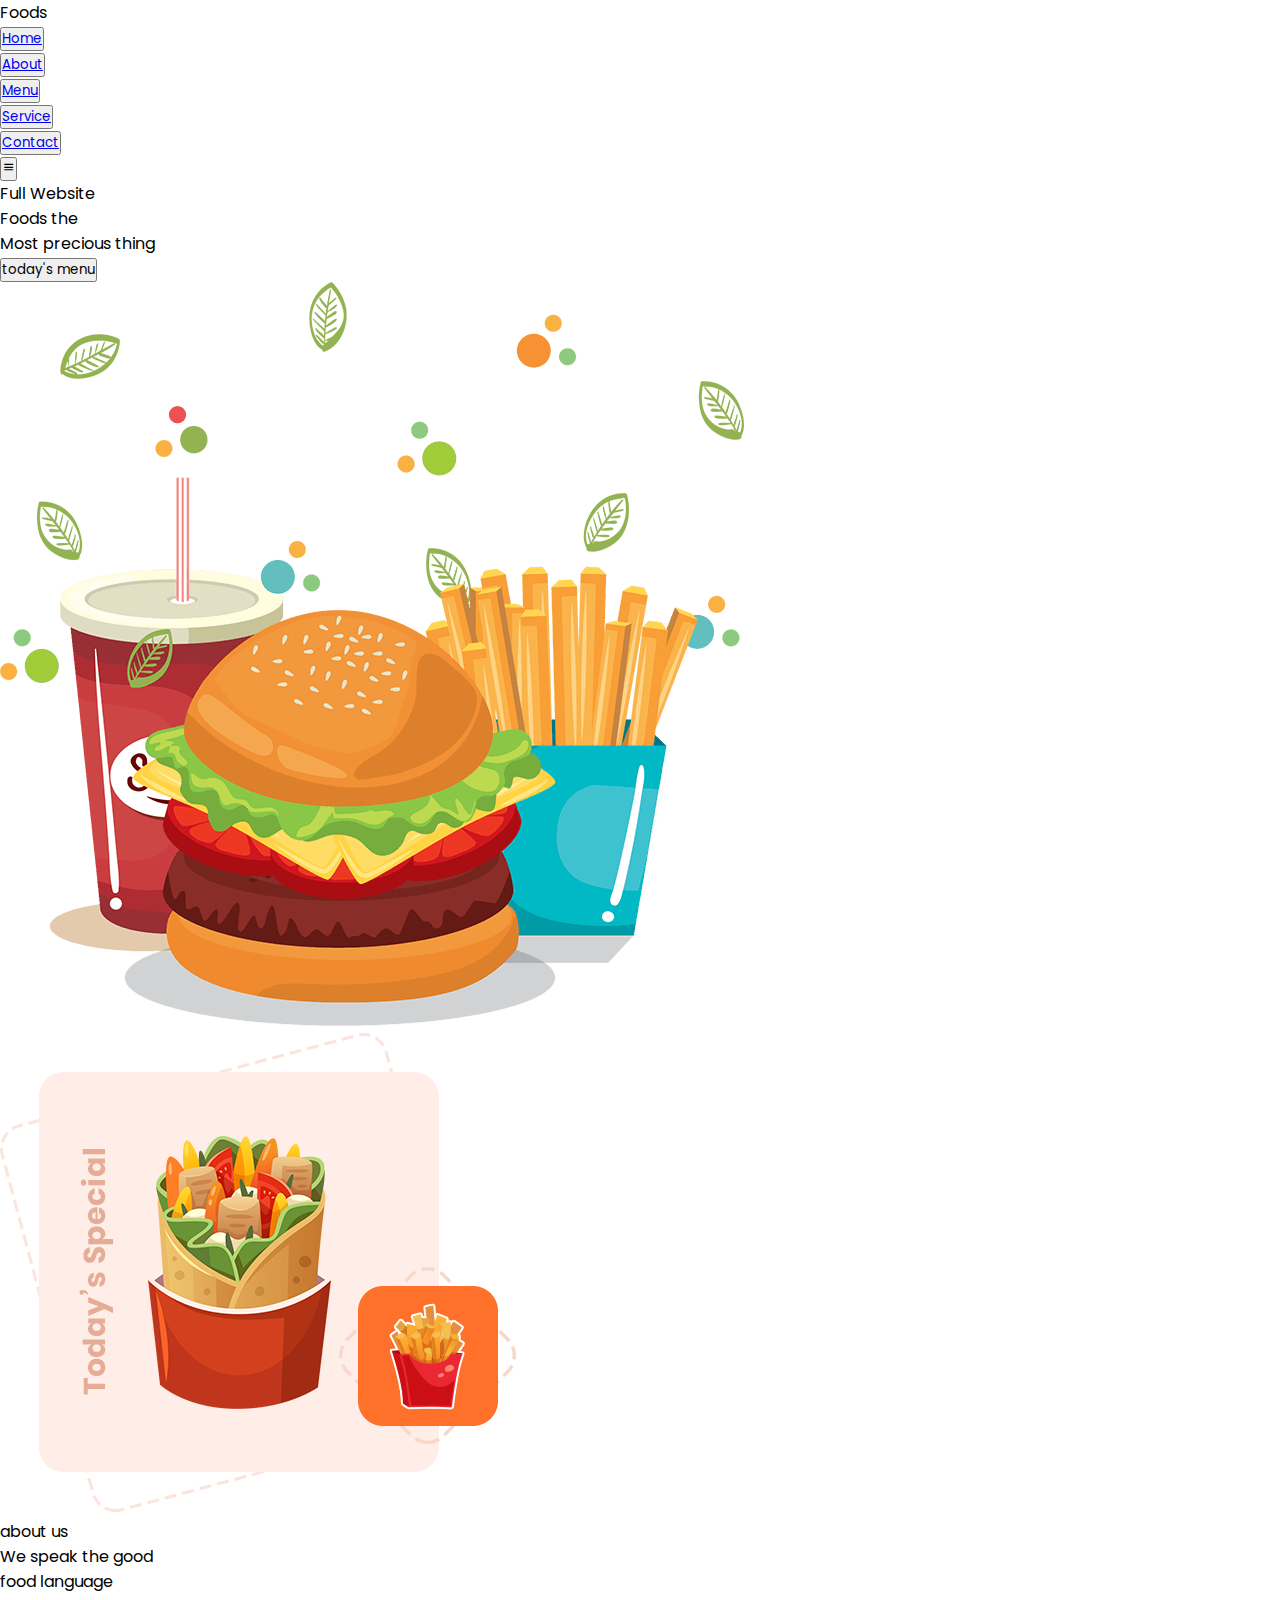
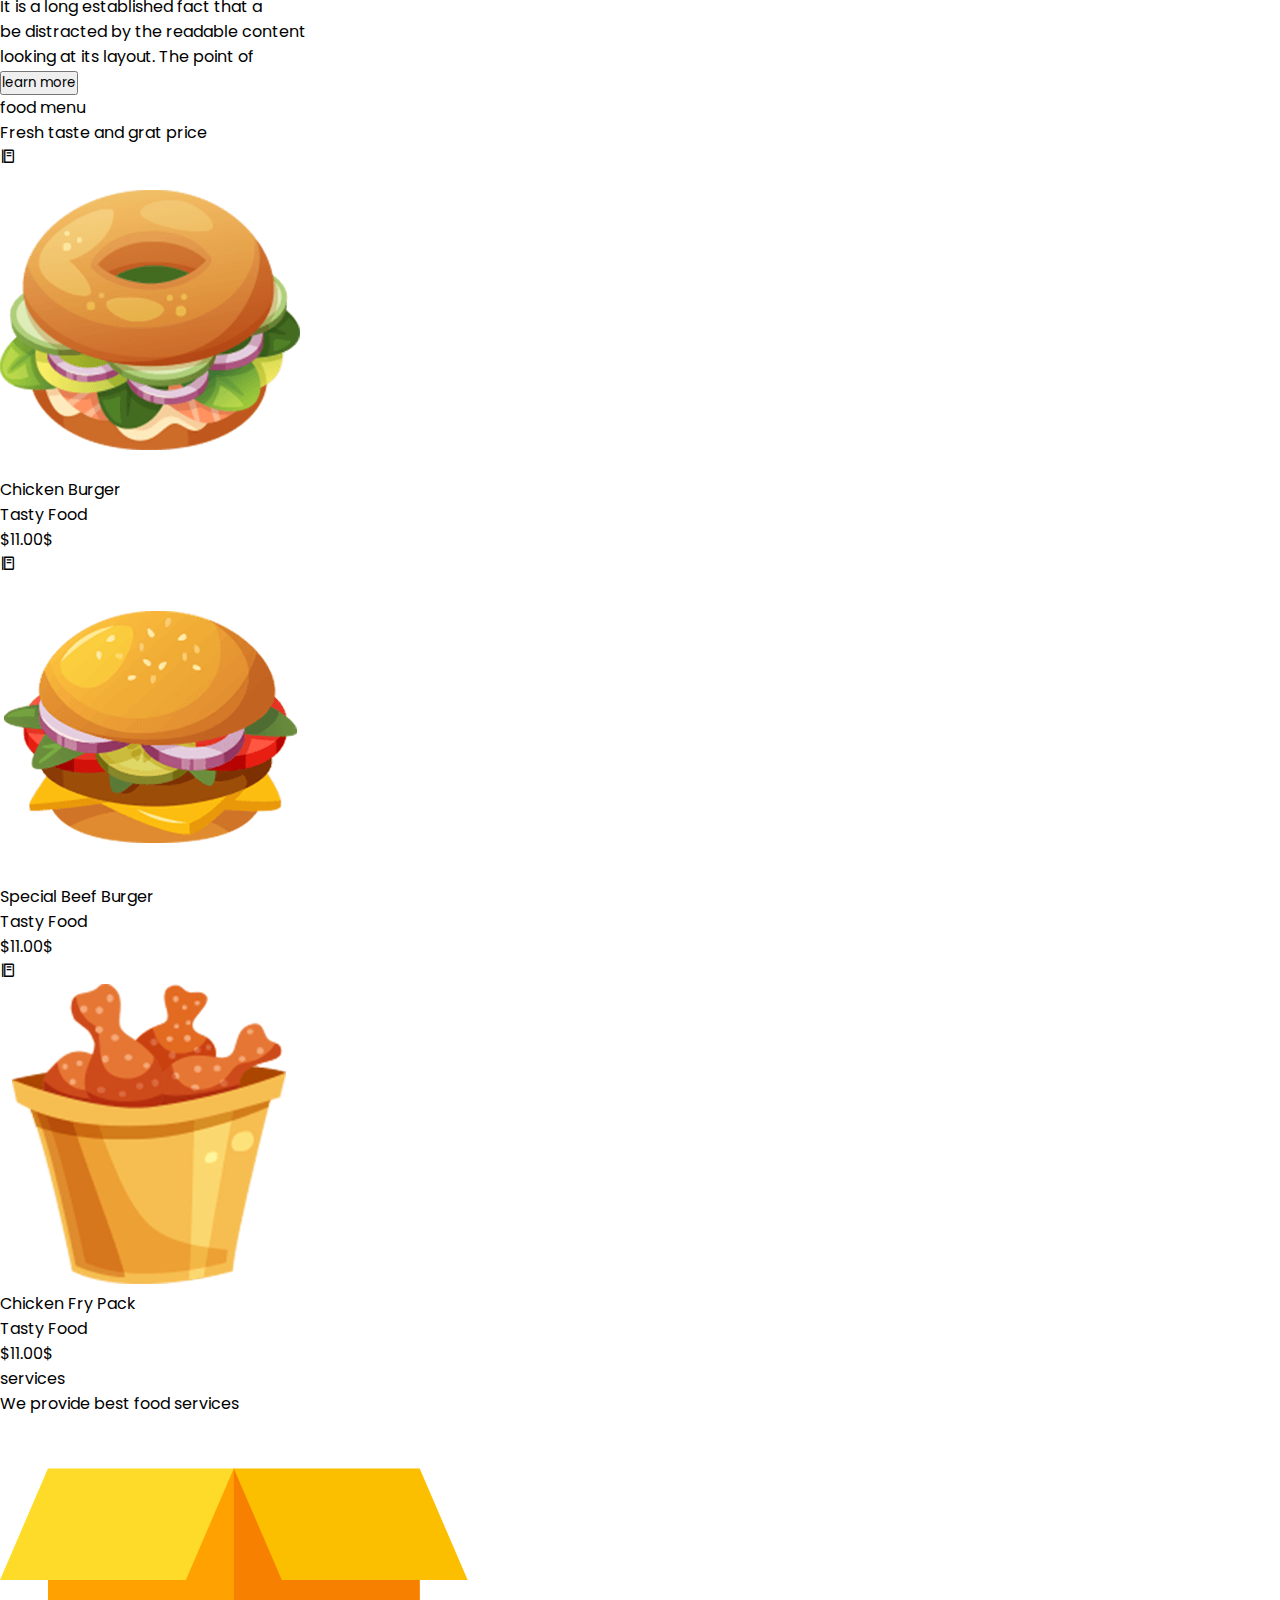
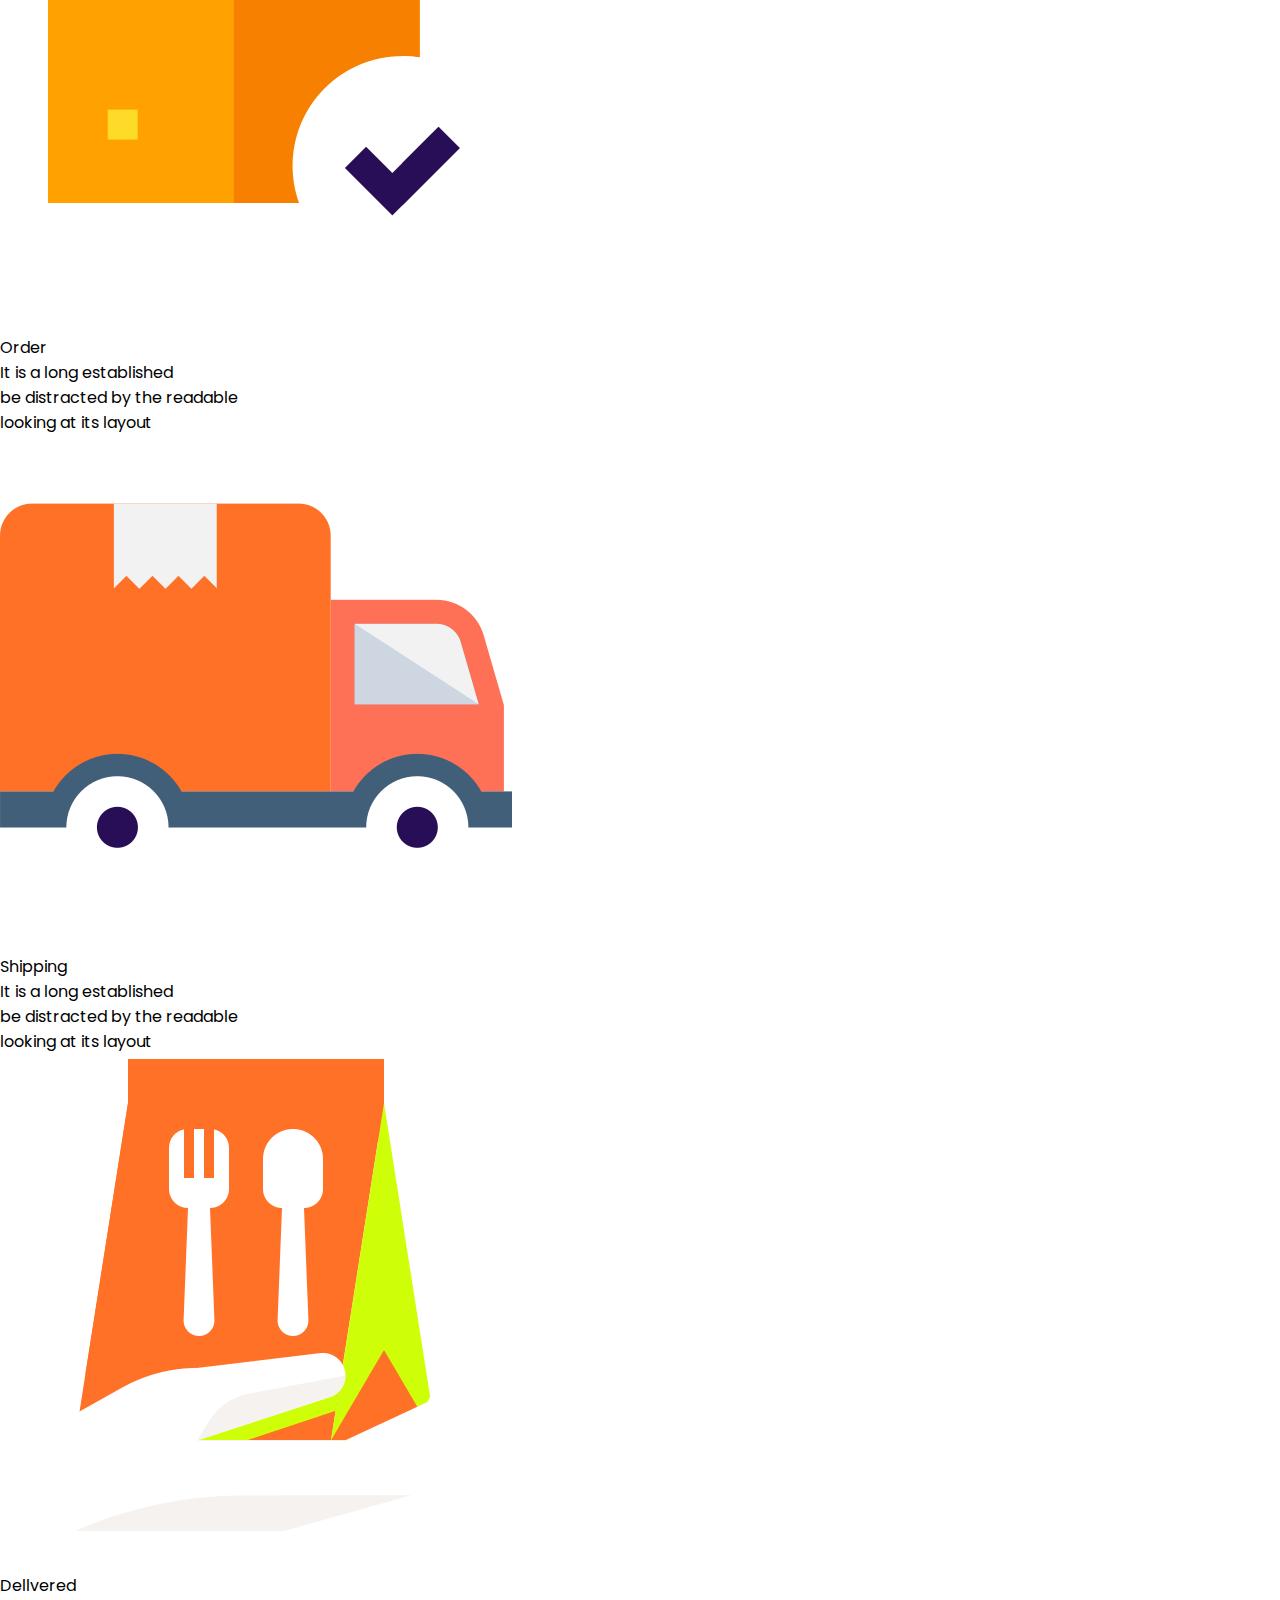
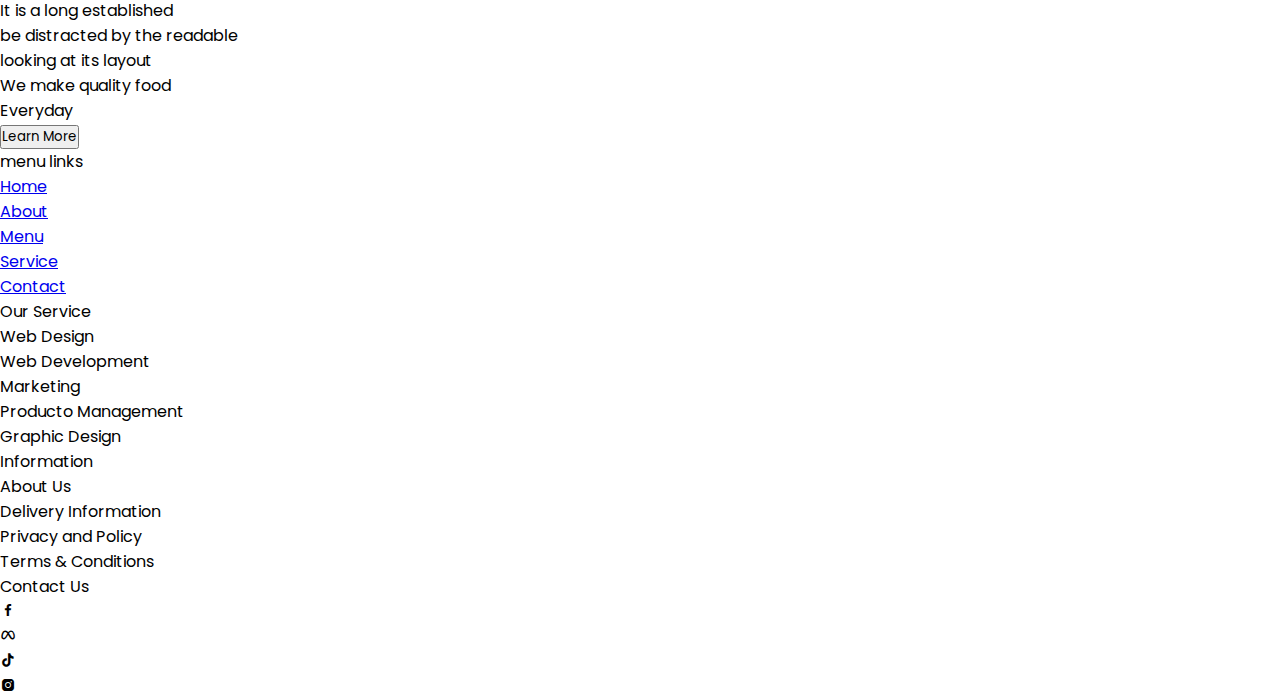
==== index.html @ 6eff822b "feat: :sparkles: HTML structure developed." ====
<!DOCTYPE html>
<html lang="en">

<head>
    <meta charset="UTF-8">
    <meta name="viewport" content="width=device-width, initial-scale=1.0">
    <title>Proyecto Web</title>
    <script src="js/app.js" type="module" defer></script>
    <link rel="shortcut icon" href="image" type="image/png">
    <link href='https://unpkg.com/boxicons@2.1.4/css/boxicons.min.css' rel='stylesheet'>
    <link rel="stylesheet" href="css/style.css">

</head>

<body>
    <header>
        <p>Foods</p>
        <div class="menu">
            <ul>
                <li><button><a href="#">Home</a></button></li>
                <li><button><a href="#aboutUs">About</a></button></li>
                <li><button><a href="#foodMenu">Menu</a></button></li>
                <li><button><a href="#services">Service</a></button></li>
                <li><button><a href="#lastPage">Contact</a></button></li>
            </ul>
            <button class="menuDisplay"><i class='bx bx-menu'></i></button>
        </div>
    </header>
    <section id="home">
        <div class="container">
            <div class="text">
                <p class="home__title">Full Website
                <p>
                <p>Foods the</p>
                <p>Most precious thing</p>
                <button>today's menu</button>
            </div>
            <div class="img">
                <img src="storage/img/home.png" alt="home">
            </div>
        </div>
    </section>
    <section id="aboutUs">
        <div class="container">
            <div class="img">
                <img src="storage/img/about.png" alt="aboutUs">
            </div>
            <div class="text">
                <p class="aboutUs__title">about us</p>
                <p class="aboutUs__text1">We speak the good <br> food language</p>
                <p>It is a long established fact that a <br> be distracted by the readable content <br> looking at its layout. The
                    point of</p>
                <button>learn more</button>
            </div>
        </div>
    </section>
    <section id="foodMenu">
        <div class="text">
            <p class="foodMenu__title">food menu</p>
            <p class="foodMenu__text">Fresh taste and grat price</p>
        </div>
        <div class="cards__container">
            <div class="card">
                <div class="card__icon"><i class='bx bx-food-menu'></i></div>
                <div class="card__image"><img src="storage/img/food1.png" alt=""></div>
                <div class="card__text">
                    <p class="name">Chicken Burger</p>
                    <p class="description">Tasty Food</p>
                    <p class="price">$11.00$</p>
                </div>
            </div>
            <div class="card">
                <div class="card__icon"><i class='bx bx-food-menu'></i></div>
                <div class="card__image"><img src="storage/img/food2.png" alt=""></div>
                <div class="card__text">
                    <p class="name">Special Beef Burger</p>
                    <p class="description">Tasty Food</p>
                    <p class="price">$11.00$</p>
                </div>
            </div>
            <div class="card">
                <div class="card__icon"><i class='bx bx-food-menu'></i></div>
                <div class="card__image"><img src="storage/img/food3.png" alt=""></div>
                <div class="card__text">
                    <p class="name">Chicken Fry Pack</p>
                    <p class="description">Tasty Food</p>
                    <p class="price">$11.00$</p>
                </div>
            </div>
        </div>
    </section>
    <section id="services">
        <div class="text">
            <p class="services__title">services</p>
            <p class="services__text">We provide best food services</p>
        </div>
        <div class="cards__container">
            <div class="card">
                <div class="card__image"><img src="storage/img/s1.png" alt=""></div>
                <div class="card__text">
                    <p class="name">Order</p>
                    <p class="description">It is a long established <br>be distracted by the readable <br>looking at its layout</p>
                </div>
            </div>
            <div class="card">
                <div class="card__image"><img src="storage/img/s2.png" alt=""></div>
                <div class="card__text">
                    <p class="name">Shipping</p>
                    <p class="description">It is a long established <br>be distracted by the readable <br>looking at its layout</p>
                </div>
            </div>
            <div class="card">
                <div class="card__image"><img src="storage/img/s3.png" alt=""></div>
                <div class="card__text">
                    <p class="name">Dellvered</p>
                    <p class="description">It is a long established <br>be distracted by the readable <br>looking at its layout</p>
                </div>
            </div>
        </div> 
    </section>
    <section id="lastPage">
        <div class="banner">
            <div class="banner__content">
                <p>We make quality food <br>Everyday</p>
                <button>Learn More</button>
            </div>
        </div>
        <footer>
            <div class="box1">
                <p class="title">menu links</p>
                <ul>
                    <li><a href="#home">Home</a></li>
                    <li><a href="#aboutUs">About</a></li>
                    <li><a href="#foodMenu">Menu</a></li>
                    <li><a href="#services">Service</a></li>
                    <li><a href="#lastPage">Contact</a></li>
                </ul>
            </div>
            <div class="box2">
                <p class="title">Our Service</p>
                <ul>
                    <li><p>Web Design</p></li>
                    <li><p>Web Development</p></li>
                    <li><p>Marketing</p></li>
                    <li><p>Producto Management</p></li>
                    <li><p>Graphic Design</p></li>
                </ul>
            </div>
            <div class="box3">
                <p class="title">Information</p>
                <ul>
                    <li><p>About Us</p></li>
                    <li><p>Delivery Information</p></li>
                    <li><p>Privacy and Policy</p></li>
                    <li><p>Terms & Conditions</p></li>
                </ul>
            </div>
            <div class="box4">
                <p class="title">Contact Us</p>
                <ul>
                    <li><i class='bx bxl-facebook'></i></li>
                    <li><i class='bx bxl-meta' ></i></li>
                    <li><i class='bx bxl-tiktok' ></i></li>
                    <li><i class='bx bxl-instagram-alt' ></i></li>
                </ul>
            </div>
        </footer>
    </section>
</body>

</html>
---- css/style.css ----
@import url(variables.css);

* {
    margin: 0;
    padding: 0;
    box-sizing: border-box;
    font-family:"Poppins", sans-serif;
}
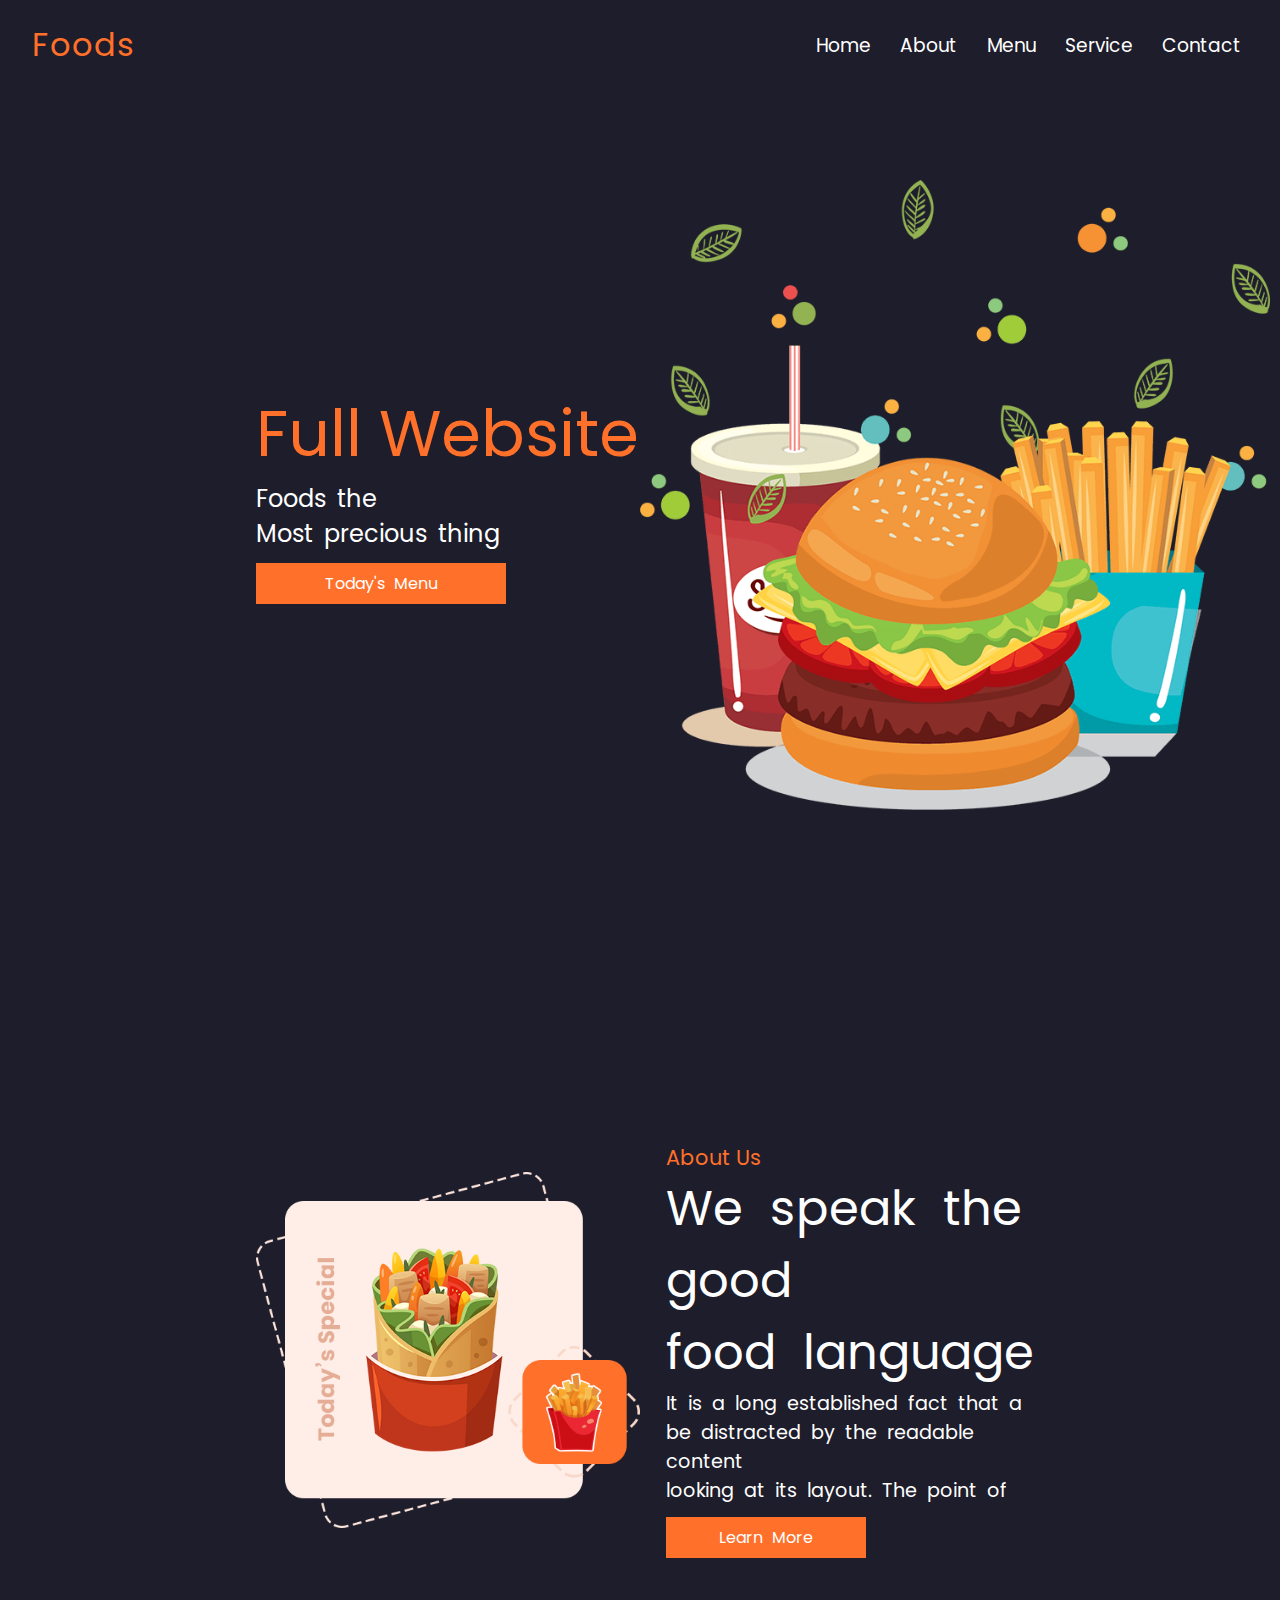
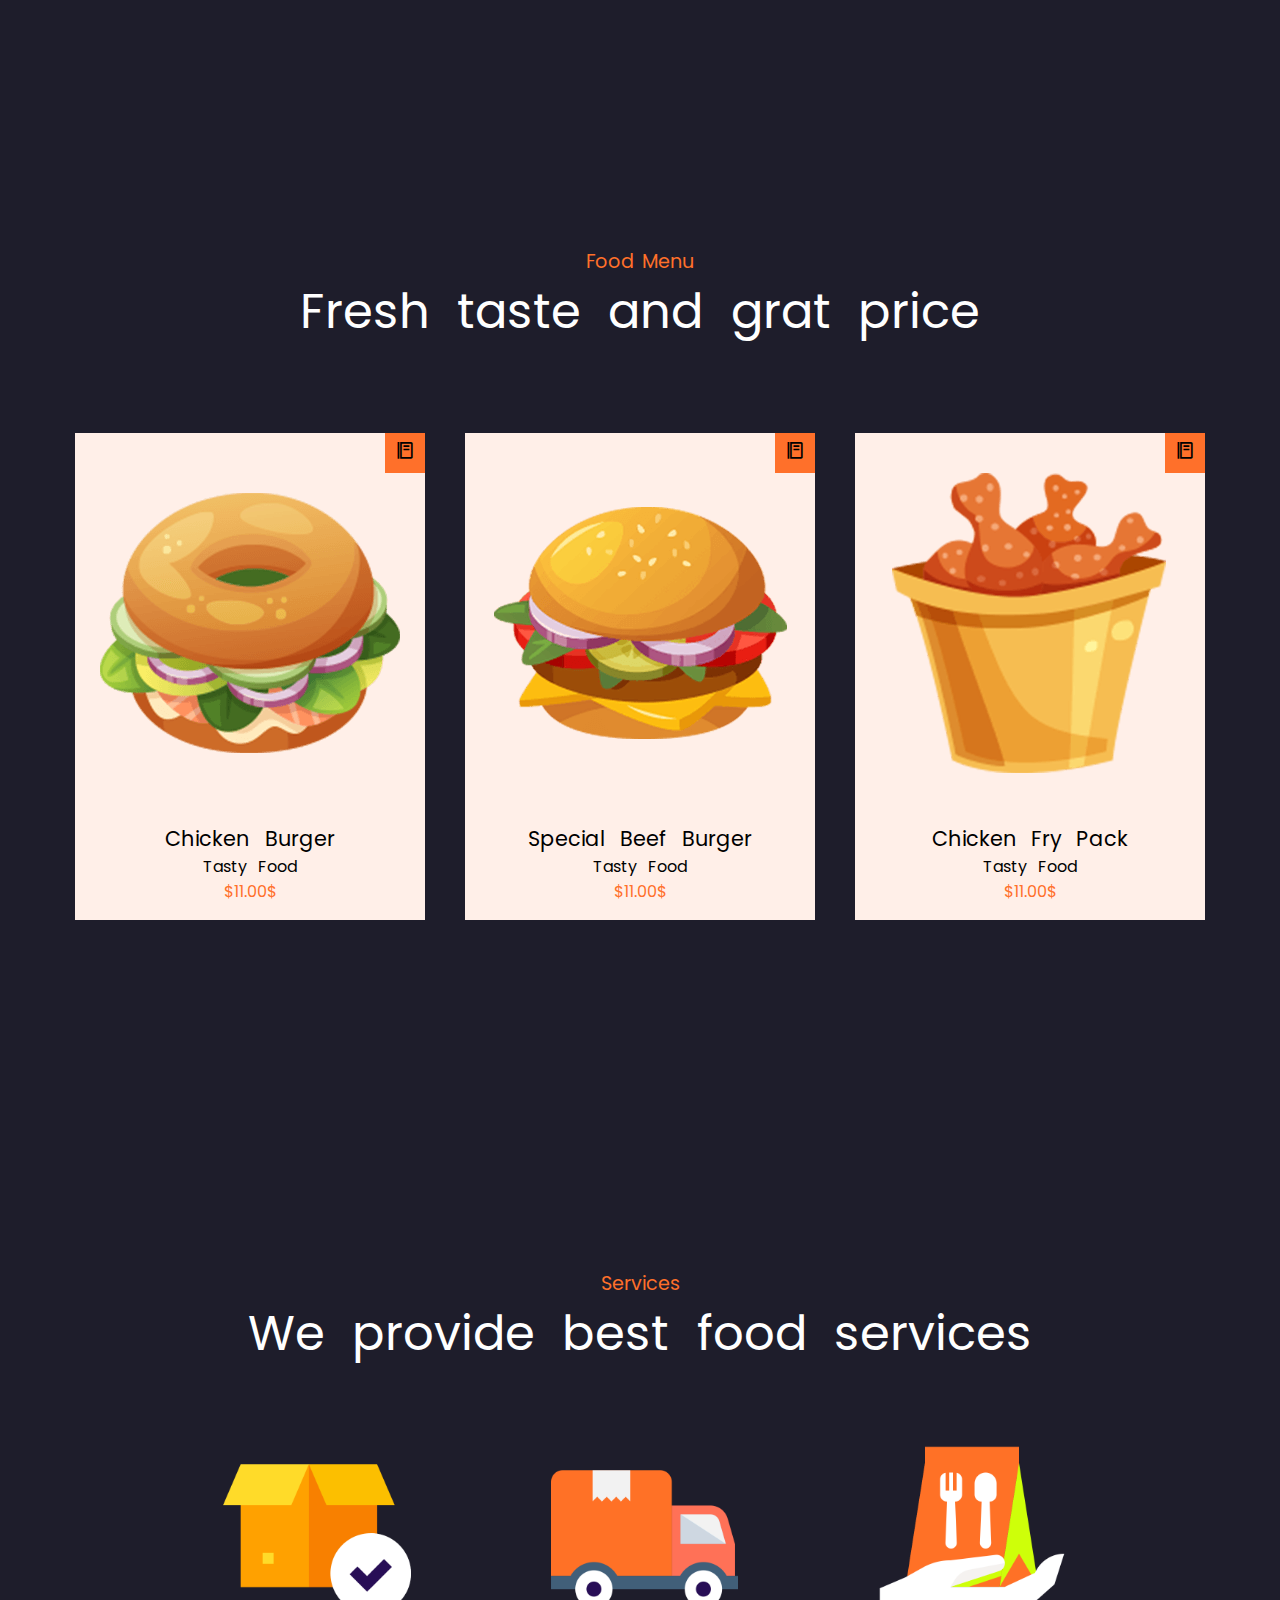
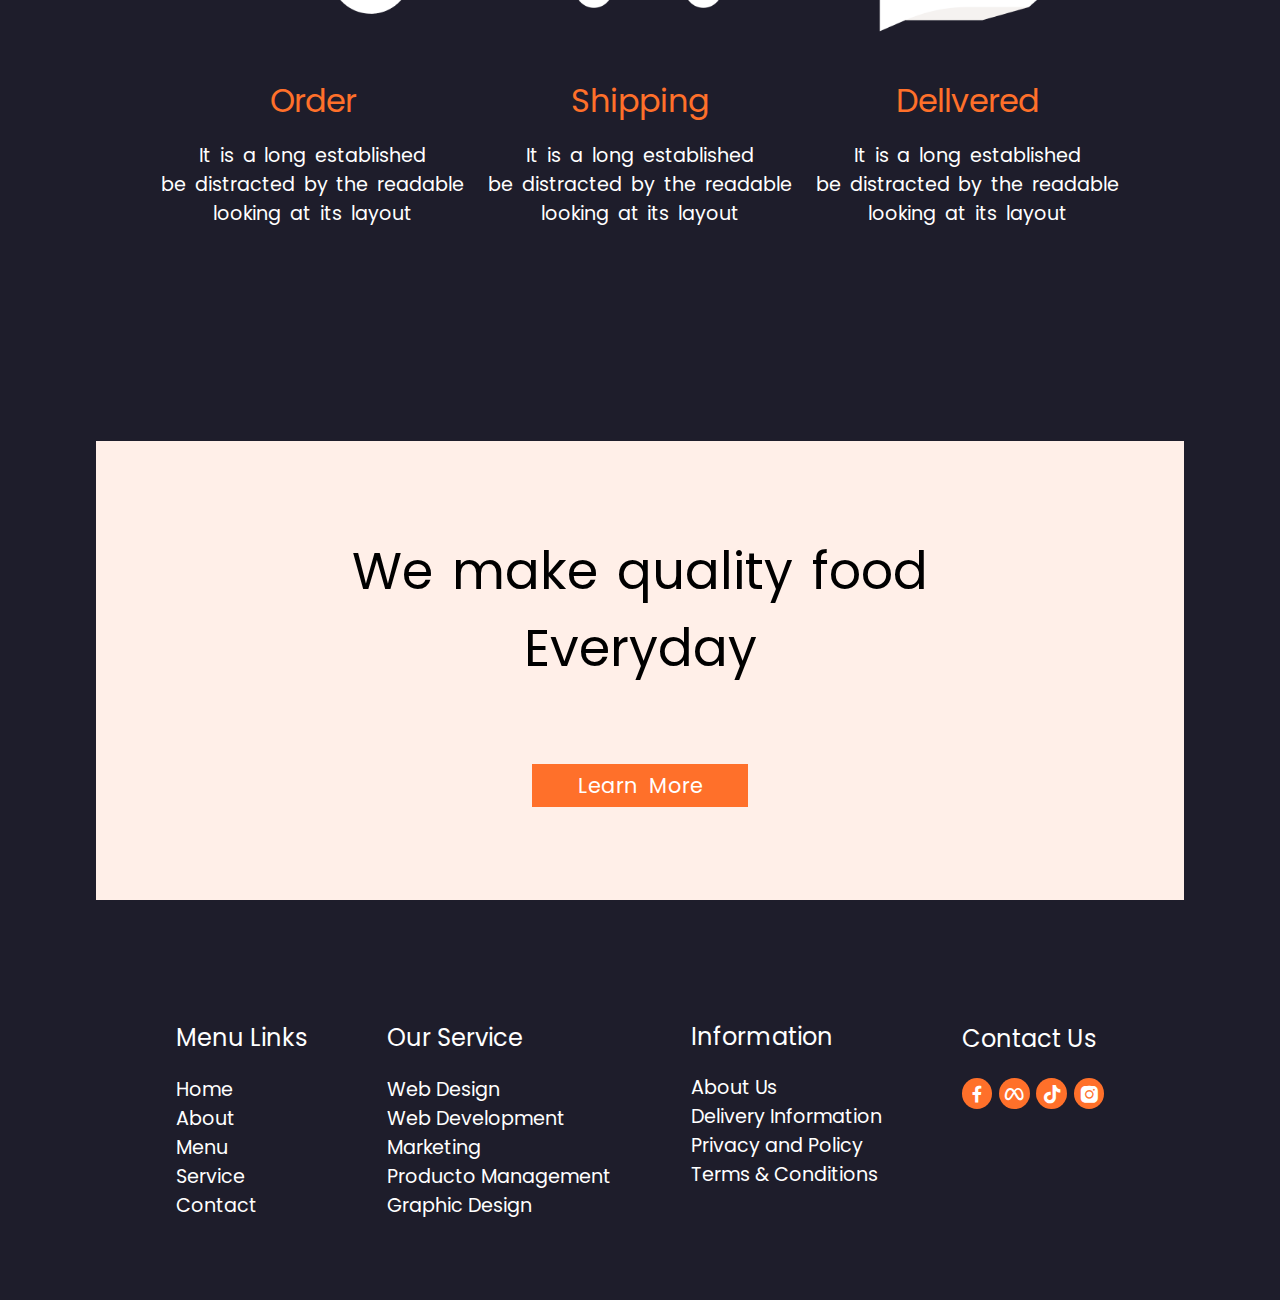
==== commit 9c067e8c: "feat: :construction: The work on the responsive menu is ongoing." ====
--- a/index.html
+++ b/index.html
@@ -16,15 +16,15 @@
     <header>
         <p>Foods</p>
         <div class="menu">
-            <ul>
+            <ul #menumneu>
                 <li><button><a href="#">Home</a></button></li>
                 <li><button><a href="#aboutUs">About</a></button></li>
                 <li><button><a href="#foodMenu">Menu</a></button></li>
                 <li><button><a href="#services">Service</a></button></li>
                 <li><button><a href="#lastPage">Contact</a></button></li>
             </ul>
-            <button class="menuDisplay"><i class='bx bx-menu'></i></button>
         </div>
+        <button class="menuDisplay"><i class='bx bx-menu'></i></button>
     </header>
     <section id="home">
         <div class="container">
@@ -125,47 +125,47 @@
                 <button>Learn More</button>
             </div>
         </div>
-        <footer>
-            <div class="box1">
-                <p class="title">menu links</p>
-                <ul>
-                    <li><a href="#home">Home</a></li>
-                    <li><a href="#aboutUs">About</a></li>
-                    <li><a href="#foodMenu">Menu</a></li>
-                    <li><a href="#services">Service</a></li>
-                    <li><a href="#lastPage">Contact</a></li>
-                </ul>
-            </div>
-            <div class="box2">
-                <p class="title">Our Service</p>
-                <ul>
-                    <li><p>Web Design</p></li>
-                    <li><p>Web Development</p></li>
-                    <li><p>Marketing</p></li>
-                    <li><p>Producto Management</p></li>
-                    <li><p>Graphic Design</p></li>
-                </ul>
-            </div>
-            <div class="box3">
-                <p class="title">Information</p>
-                <ul>
-                    <li><p>About Us</p></li>
-                    <li><p>Delivery Information</p></li>
-                    <li><p>Privacy and Policy</p></li>
-                    <li><p>Terms & Conditions</p></li>
-                </ul>
-            </div>
-            <div class="box4">
-                <p class="title">Contact Us</p>
-                <ul>
-                    <li><i class='bx bxl-facebook'></i></li>
-                    <li><i class='bx bxl-meta' ></i></li>
-                    <li><i class='bx bxl-tiktok' ></i></li>
-                    <li><i class='bx bxl-instagram-alt' ></i></li>
-                </ul>
-            </div>
-        </footer>
     </section>
+    <footer>
+        <div class="box1">
+            <p class="title">menu links</p>
+            <ul>
+                <li><a href="#home">Home</a></li>
+                <li><a href="#aboutUs">About</a></li>
+                <li><a href="#foodMenu">Menu</a></li>
+                <li><a href="#services">Service</a></li>
+                <li><a href="#lastPage">Contact</a></li>
+            </ul>
+        </div>
+        <div class="box2">
+            <p class="title">Our Service</p>
+            <ul>
+                <li><p>Web Design</p></li>
+                <li><p>Web Development</p></li>
+                <li><p>Marketing</p></li>
+                <li><p>Producto Management</p></li>
+                <li><p>Graphic Design</p></li>
+            </ul>
+        </div>
+        <div class="box3">
+            <p class="title">Information</p>
+            <ul>
+                <li><p>About Us</p></li>
+                <li><p>Delivery Information</p></li>
+                <li><p>Privacy and Policy</p></li>
+                <li><p>Terms & Conditions</p></li>
+            </ul>
+        </div>
+        <div class="box4">
+            <p class="title">Contact Us</p>
+            <ul>
+                <li><i class='bx bxl-facebook'></i></li>
+                <li><i class='bx bxl-meta' ></i></li>
+                <li><i class='bx bxl-tiktok' ></i></li>
+                <li><i class='bx bxl-instagram-alt' ></i></li>
+            </ul>
+        </div>
+    </footer>
 </body>
 
 </html>--- a/css/style.css
+++ b/css/style.css
@@ -6,3 +6,707 @@
     box-sizing: border-box;
     font-family:"Poppins", sans-serif;
 }
+body {
+    background: var(--color-body);
+}
+header {
+    display: flex;
+    flex-flow: row wrap;
+    width: 100%;
+    height: 10vh;
+    /* background: green; */
+    justify-content: space-between;
+    align-items: center;
+    padding: 1em 2em;
+}
+
+header .menu ul {
+    display: flex;
+    flex-direction: row;
+    justify-content: space-evenly;
+    gap: 1em;
+}
+header .menu ul li{
+    list-style: none;
+}
+header .menu ul li button {
+    background: transparent;
+    border: none;
+    padding: .5em;
+}
+
+header .menu ul li button a {
+    text-decoration: none;
+    color: var(--color-secundary);
+    font-size: 1.4em;
+}
+header p{
+    color: var(--color-primary);
+    font-size: 2em;
+    font-family: "Poppins";
+    letter-spacing: 2px;
+}
+.menuDisplay{
+    display: none;
+}
+#home {
+    
+    display: flex;
+    width: 100%;
+    height: 90vh;
+    justify-content: center;
+    align-items: center;
+}
+#home .container {
+    display: flex;
+    flex-direction: row;
+    width: 100%;
+    height: auto;
+    justify-content: space-evenly;
+}
+#home .container .text {
+    display: flex;
+    flex-direction: column;
+    width: 50%;
+    height: 70vh;
+    /* background: green; */
+    justify-content: center;
+    padding-left:20%;
+
+}
+#home .container .text .home__title{
+    color: var(--color-primary);
+    word-spacing: 0px;
+    font-size:4em;
+}
+#home .container .text p{
+    color: var(--color-secundary);
+    font-size:1.5em;
+    word-spacing:5px ;
+
+}
+#home .container .text button{
+    color: var(--color-secundary);
+    background: var(--color-primary);
+    padding: 0.5em;
+    border: none;
+    text-transform: capitalize;
+    font-size: 1em;
+    word-spacing: 0.5em;
+    margin-top:0.7em ;
+    width: 250px;
+    word-spacing:5px;
+
+}
+#home .container .img {
+    display: flex;
+    /* background: blue; */
+    width: 50%;
+    height: 70vh;
+    justify-content:flex-start;  
+}
+#home .container .img img {
+    object-fit: contain;
+    max-width: 100%;
+    max-height: 100%;
+}
+#aboutUs {
+    width: 100%;
+    height: 100vh;
+    display: flex;
+    justify-content: center;
+    align-items: center;
+}
+#aboutUs .container {
+    display: flex;
+    flex-direction: row;
+    width: 100%;
+    height: auto;
+    justify-content: space-evenly;
+}
+#aboutUs .container .text {
+    display: flex;
+    flex-direction: column;
+    width: 50%;
+    height: 70vh;
+    /* background: green; */
+    justify-content: center;
+    align-items: center;
+    padding-right:18%;
+    padding-left: 2%;
+
+}
+#aboutUs .container .text .aboutUs__title{
+    color: var(--color-primary);
+    word-spacing: 0px;
+    font-size:1.3em;
+    text-transform: capitalize;
+    align-self: start;
+}
+#aboutUs .container .text .aboutUs__text1{
+    word-spacing: 0px;
+    font-size:3em;
+    align-self: start;
+    word-spacing: .3em;
+}
+#aboutUs .container .text p{
+    color: var(--color-secundary);
+    font-size:1.2em;
+    word-spacing: .1em;
+    word-spacing:5px ;
+    align-self: start;
+}
+#aboutUs .container .text button{
+    color: var(--color-secundary);
+    background: var(--color-primary);
+    padding: 0.5em;
+    border: none;
+    text-transform: capitalize;
+    font-size: 1em;
+    word-spacing: 0.5em;
+    margin-top:0.7em ;
+    width: 200px;
+    word-spacing:5px;
+    align-self: start;
+
+}
+#aboutUs .container .img {
+    display: flex;
+    /* background: blue; */
+    width: 50%;
+    height: 70vh;
+    justify-content:center;  
+    align-items: center;
+    padding-left: 20%;
+}
+#aboutUs .container .img img {
+    object-fit: contain;
+    max-width: 100%;
+    max-height: 100%;
+}
+#foodMenu {
+    width: 100%;
+    height: 100vh;
+}
+#foodMenu .text {
+    display: flex;
+    flex-direction: column;
+    justify-content: center;
+    align-items: center;
+    height: 20vh;
+    width: 100%;
+    padding-top: .9rem;
+}
+#foodMenu .text .foodMenu__title {
+    font-size: 1.2em;
+    text-transform: capitalize;
+    word-spacing: .2em;
+    color: var(--color-primary);
+}
+#foodMenu .text .foodMenu__text {
+    font-size: 3em;
+    color: var(--color-secundary);
+    word-spacing: .3em;
+}
+#foodMenu .cards__container {
+    /* background: var(--color-secundary); */
+    height: 80vh;
+    width: 100%;
+    display: flex;
+    flex-flow: row wrap;
+    justify-content: center;
+    align-items: center;
+    gap: 2.5em;
+    padding-bottom: 10%;
+    overflow: scroll;
+}
+#foodMenu .card {
+    display: flex;
+    flex-flow: column wrap;
+    text-align: center;
+    background: var(--color-cuaternario);
+}
+
+#foodMenu .card .card__image{
+    width: 21.875em;
+    height: 21.875em;
+}
+#foodMenu .card .card__image img{
+    object-fit: contain;
+    max-width: 100%;
+    max-height: 100%;
+}
+#foodMenu .card .card__icon {
+    font-size: 20px;
+    background: var(--color-primary);
+    width: 40px;
+    height: 40px;
+    padding: .2em;
+    align-self: flex-end;
+}
+#foodMenu .card .card__text .name{
+    font-size: 1.3em;
+    word-spacing: .4em;
+}
+#foodMenu .card .card__text .description{
+    font-size: 1em;
+    word-spacing: .4em;
+}
+#foodMenu .card .card__text .price{
+    font-size: 1em;
+    color: var(--color-primary);
+    margin-bottom: 1em;
+}
+#services {
+    width: 100%;
+    height: 100vh;
+}
+#services .text {
+    display: flex;
+    flex-direction: column;
+    justify-content: end;
+    align-items: center;
+    height: 30vh;
+    width: 100%;
+    padding-top: .9rem;
+}
+#services .text .services__title {
+    font-size: 1.2em;
+    text-transform: capitalize;
+    word-spacing: .2em;
+    color: var(--color-primary);
+}
+#services .text .services__text {
+    font-size: 3em;
+    color: var(--color-secundary);
+    word-spacing: .3em;
+}
+#services .cards__container {
+    /* background: var(--color-secundary); */
+    height: 70vh;
+    width: 100%;
+    display: flex;
+    flex-flow: row wrap;
+    justify-content: center;
+    align-items: center;
+    gap: 1.5em;
+    padding-bottom: 10%;
+    overflow: scroll;
+}
+#services .card {
+    display: flex;
+    flex-flow: column wrap;
+    text-align: center;
+    justify-content: center;
+}
+
+#services .card .card__image{
+    width: 15.625em;
+    height: 15.625em;
+    margin-bottom: .8em;
+    display: flex;
+}
+#services .card .card__image img{
+    object-fit: contain;
+    max-width: 100%;
+    max-height: 100%;
+    padding-left: 25%;
+}
+
+#services .card .card__text .name {
+    color: var(--color-primary);
+    font-size: 2em;
+    margin-bottom: .5em;
+}
+#services .card .card__text .description {
+    color: var(--color-secundary);
+    font-size: 1.2em;
+    text-align: center;
+    word-spacing: .2em;
+
+}
+#lastPage {
+width: 100%;
+height: 60vh;
+}
+#lastPage .banner{
+    display: flex;
+    flex-flow: column wrap;
+    justify-content: center;
+    align-items: center;
+    width: 100%;
+    height: 60vh;
+}
+#lastPage .banner .banner__content {
+    width: 85%;
+    height: 85%;
+    background: var(--color-cuaternario);
+    display: flex;
+    flex-direction: column;
+    justify-content: center;
+    align-items: center;
+    text-align: center;
+}
+#lastPage .banner .banner__content p{
+    font-size: 3.2em;
+    word-spacing: .1em;
+    margin-bottom: 1.5em;
+}
+#lastPage .banner .banner__content button {
+    color: var(--color-secundary);
+    background: var(--color-primary);
+    width: 10.4em;
+    height: auto;
+    padding: .3em .5em;
+    border: none;
+    text-transform: capitalize;
+    font-size: 1.3em;
+    word-spacing:5px;
+}
+footer{
+    width: 100%;
+    height: 40vh;
+    display: flex;
+    flex-flow: row wrap;
+    justify-content: center;
+    gap: 5em;
+    align-items: center;
+}
+footer .box1 ul {
+    padding-top: 1.2em;
+    list-style: none;
+}
+footer .box1 ul li a {
+    text-decoration: none;
+    color: var(--color-secundary);
+    font-size: 1.2em;
+}
+footer .box2 ul {
+    padding-top: 1.2em;
+    list-style: none;
+}
+footer .box2 ul li p {
+    text-decoration: none;
+    color: var(--color-secundary);
+    font-size: 1.2em;
+}
+footer .box3 ul {
+    list-style: none;
+    padding-bottom: 2em;
+    margin-top: 1.2em;
+}
+footer .box3 ul li p {
+    text-decoration: none;
+    color: var(--color-secundary);
+    font-size: 1.2em;
+}
+
+footer .box4 ul {
+    padding: 1.4em 0 6.8em 0;
+    display: flex;
+    gap: .4em;
+    list-style: none;
+}
+footer .box4 ul li i {
+    text-decoration: none;
+    color: var(--color-secundary);
+    font-size: 1.4em;
+    background: var(--color-primary);
+    border-radius: 100%;
+    padding: .2em;
+}
+footer .title {
+    color:var(--color-secundary);
+    font-size: 1.5em;
+    text-transform: capitalize;
+}
+
+@media screen and (max-width:1000px) {
+    body {
+        display: grid;
+        grid-template-columns: 1fr;
+        grid-template-rows: 10vh 90vh 100vh auto auto auto 40vh 60vh;
+        grid-template-areas: 
+        "menu"
+        "home"
+        "abU"
+        "fM"
+        "fM"
+        "serv"
+        "lP"
+        "foot"
+        ;
+    }
+    header {
+        width: 100%;
+        height: 10vh;
+        grid-area: menu;
+        display: flex;
+    }
+
+    .menu{
+        display: none;
+    }
+    .menuDisplay {
+        display: block;
+        cursor: pointer;
+    }
+    .menu ul {
+        display: block;
+        flex-direction: column;
+        gap: 1em;
+        position: absolute;
+        top: 10vh; /* Ajusta la posición vertical según tus preferencias */
+        right: 2em; /* Ajusta la posición horizontal según tus preferencias */
+        background-color: var(--color-cuaternario); /* Cambia el color de fondo según tus preferencias */
+        padding: 1em; /* Ajusta el espacio interno según tus preferencias */
+        border: 1px solid var(--color-primary); /* Añade un borde según tus preferencias */
+        border-radius: 5px; /* Ajusta el radio del borde según tus preferencias */
+        display: none; /* Inicialmente oculta el menú desplegado */
+      }
+    
+      .menu ul li {
+        list-style: none;
+      }
+    
+      .menu ul li button a {
+        text-decoration: none;
+        color: var(--color-secundary);
+        font-size: 1.4em;
+      }
+    
+      .menu ul :active {
+        display: flex; /* Muestra el menú desplegado cuando .menuDisplay tiene la clase "active" */
+      }
+
+    #home{
+        grid-area: home;
+        /* background: red; */
+    }
+    #home .container{ 
+        display: flex;
+        flex-direction: column;
+        justify-content: center;
+        align-items: center;
+        gap: .8em;
+    }
+    #home .container .text {
+        padding-left: 0;
+        text-align: center;
+        justify-content: center;
+        align-items: center;
+        width: 80%;
+        height: 50%;
+        /* background: green; */
+
+    }
+    #home .container .text p {
+        font-size: 1.2em;
+    }
+    #home .container .text .home__title{
+        font-size: 2.5em;
+    }
+    #home .container .img {
+        width: 80%;
+        height: 50%;
+        /* background: yellow; */
+    }
+    #home .container .text button {
+        width: 30vw;
+        font-size: .8em;
+    }
+
+    #aboutUs{
+        grid-area: abU;
+    }
+    #aboutUs .container {
+        display: flex;
+        flex-direction: column-reverse;
+        justify-content: center;
+        align-items: center;
+        gap: 1em;
+    }
+    #aboutUs .container .text {
+        padding-right: 0;
+        padding-left: 0;
+        text-align: center;
+        justify-content: center;
+        align-items: center;
+        width: 80%;
+        height: 50%;
+        gap: 1em;
+        /* background: green; */
+
+    }
+    #aboutUs .container .text .aboutUs__text1 {
+        font-size: 1.8em;
+        text-align: center;
+        justify-self: center;
+        align-self: center;
+    }
+    #aboutUs .container .text p br {
+        display: none;
+    }
+    #aboutUs .container .text p  {
+        font-size: .8em;
+    }
+    #aboutUs .container .text .aboutUs__title{
+        font-size: 1.2em;
+        align-self: center;
+    }
+    #aboutUs .container .img {
+        height: 50%;
+        width: 80%;
+        padding-left: 0;
+        justify-content: center;
+        align-items: center;
+    }
+    #aboutUs .container .img img {
+        width: 100%;
+        align-self: center;
+    }
+    #aboutUs .container .text button {
+        align-self: center;
+        font-size: .8em;
+        width: 35vw;
+    }
+    #foodMenu{
+        grid-area: fM;
+        width: 100%;
+        height: 150vh;
+        display: flex;
+        flex-direction: column;
+        flex-wrap: nowrap;
+        justify-content: center;
+        align-items: center;
+        gap: 1em;
+    }
+    #foodMenu .text{
+        width: 80%;
+        height: 20vh;
+        gap: 1em;
+    }
+    #foodMenu .text .foodMenu__title{
+        font-size: 1.2em;
+    }
+    #foodMenu .text .foodMenu__text {
+        font-size: 1.6em;
+        align-self: center;
+        text-align: center;
+    }
+    #foodMenu .cards__container{
+        flex-flow: column nowrap;
+        width: 75%;
+        height: 130vh;
+        gap: 1.5em;
+        padding-bottom: 0;
+    }
+    #foodMenu .cards__container .card .card__image {
+        width: 15em;
+        height: auto;
+    }
+    #foodMenu .cards__container .card .card__image img {
+        object-fit: contain;
+        width: 80%;
+    }
+    #services{
+        grid-area: serv;
+        width: 100%;
+        height: 150vh;
+        display: flex;
+        flex-direction: column;
+        flex-wrap: nowrap;
+        justify-content: center;
+        align-items: center;
+        gap: 1em;
+    }
+    #services .text{
+        width: 80%;
+        height: 20vh;
+        gap: 1em;
+    }
+
+    #services .text .services__title{
+        font-size: 1.2em;
+    }
+    #services .text .services__text {
+        font-size: 1.6em;
+        align-self: center;
+        text-align: center;
+    }
+    
+    #services .cards__container{
+        flex-flow: column nowrap;
+        width: 75%;
+        height: 130vh;
+        gap: 1.5em;
+        padding-bottom: 0;
+        justify-content: center;
+        align-items: center;
+    }
+    #services .cards__container .card .card__image {
+        width: 100%;
+        height: auto;
+        justify-content: center;
+        align-items: center;
+    }
+    #services .cards__container .card .card__image img {
+        object-fit: contain;
+        width: 60%;
+        padding-left: 0;
+    }
+    #services .cards__container .card .card__text p br {
+        display: none;
+    }
+    #lastPage{
+        grid-area: lP;
+        display: flex;
+        flex-flow: column;
+        justify-content: center;
+        align-items: center;
+        width: 100%;
+        height: 40vh;
+
+
+    }
+    #lastPage .banner {
+        width: 90%;
+    }
+    #lastPage .banner .banner__content p {
+        font-size: 1.8em;
+        margin-bottom: 0;
+    }
+    #lastPage .banner .banner__content {
+        height: 20vh;
+    }
+    #lastPage .banner .banner__content button {
+        font-size: 1em;
+        width: 7em;
+    }
+    footer {
+        grid-area: foot;
+        display: flex;
+        flex-flow: column nowrap;
+        justify-content: center;
+        align-items: center;
+        gap: 2em;
+        width: 100%;
+        height: 100vh;
+    }
+    footer .box1,.box2,.box3,.box4 {
+        display: flex;
+        flex-direction: column;
+        font-size: 1em;
+        text-align: left;
+    }
+    footer .box1 {
+        margin-right: 5.9em;
+    }
+    footer .box3 {
+        margin-right: 1.3em;
+    }
+    footer .box4 {
+        justify-self: center;
+        align-self: center;
+    }
+}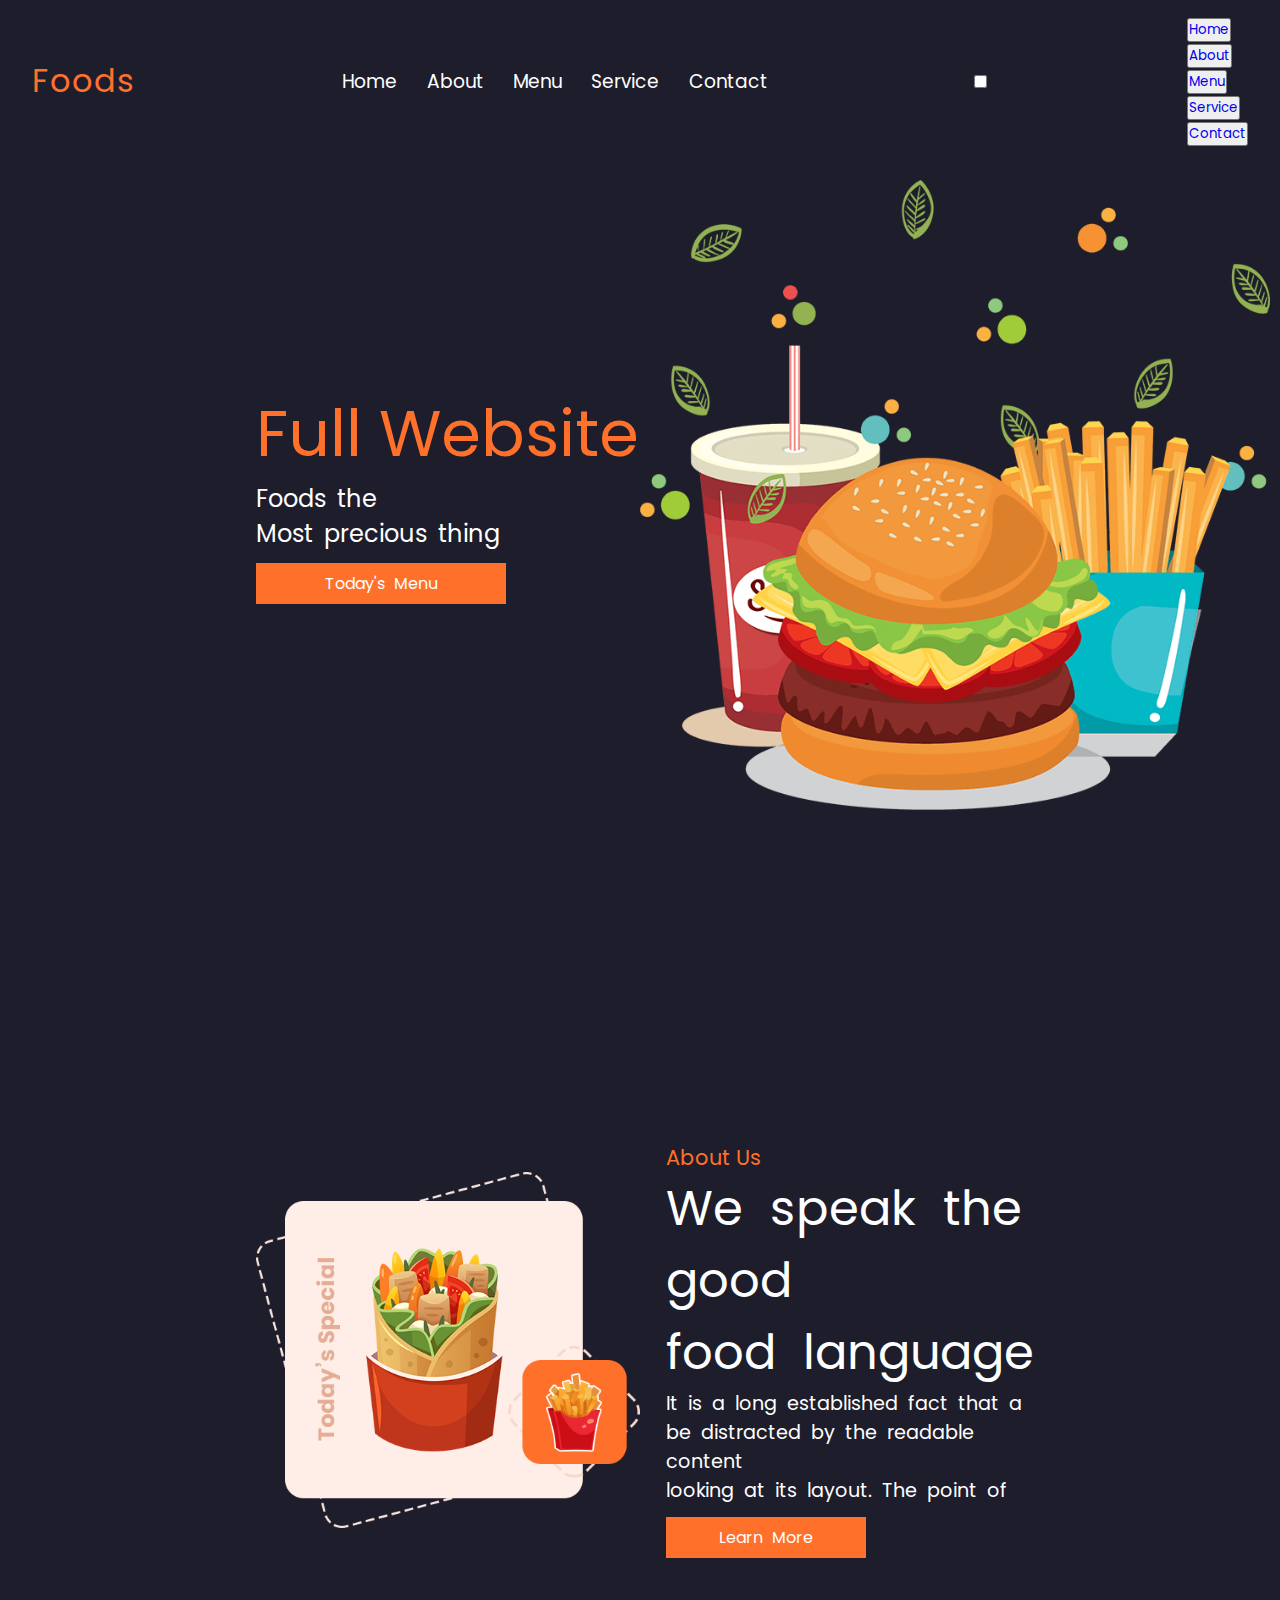
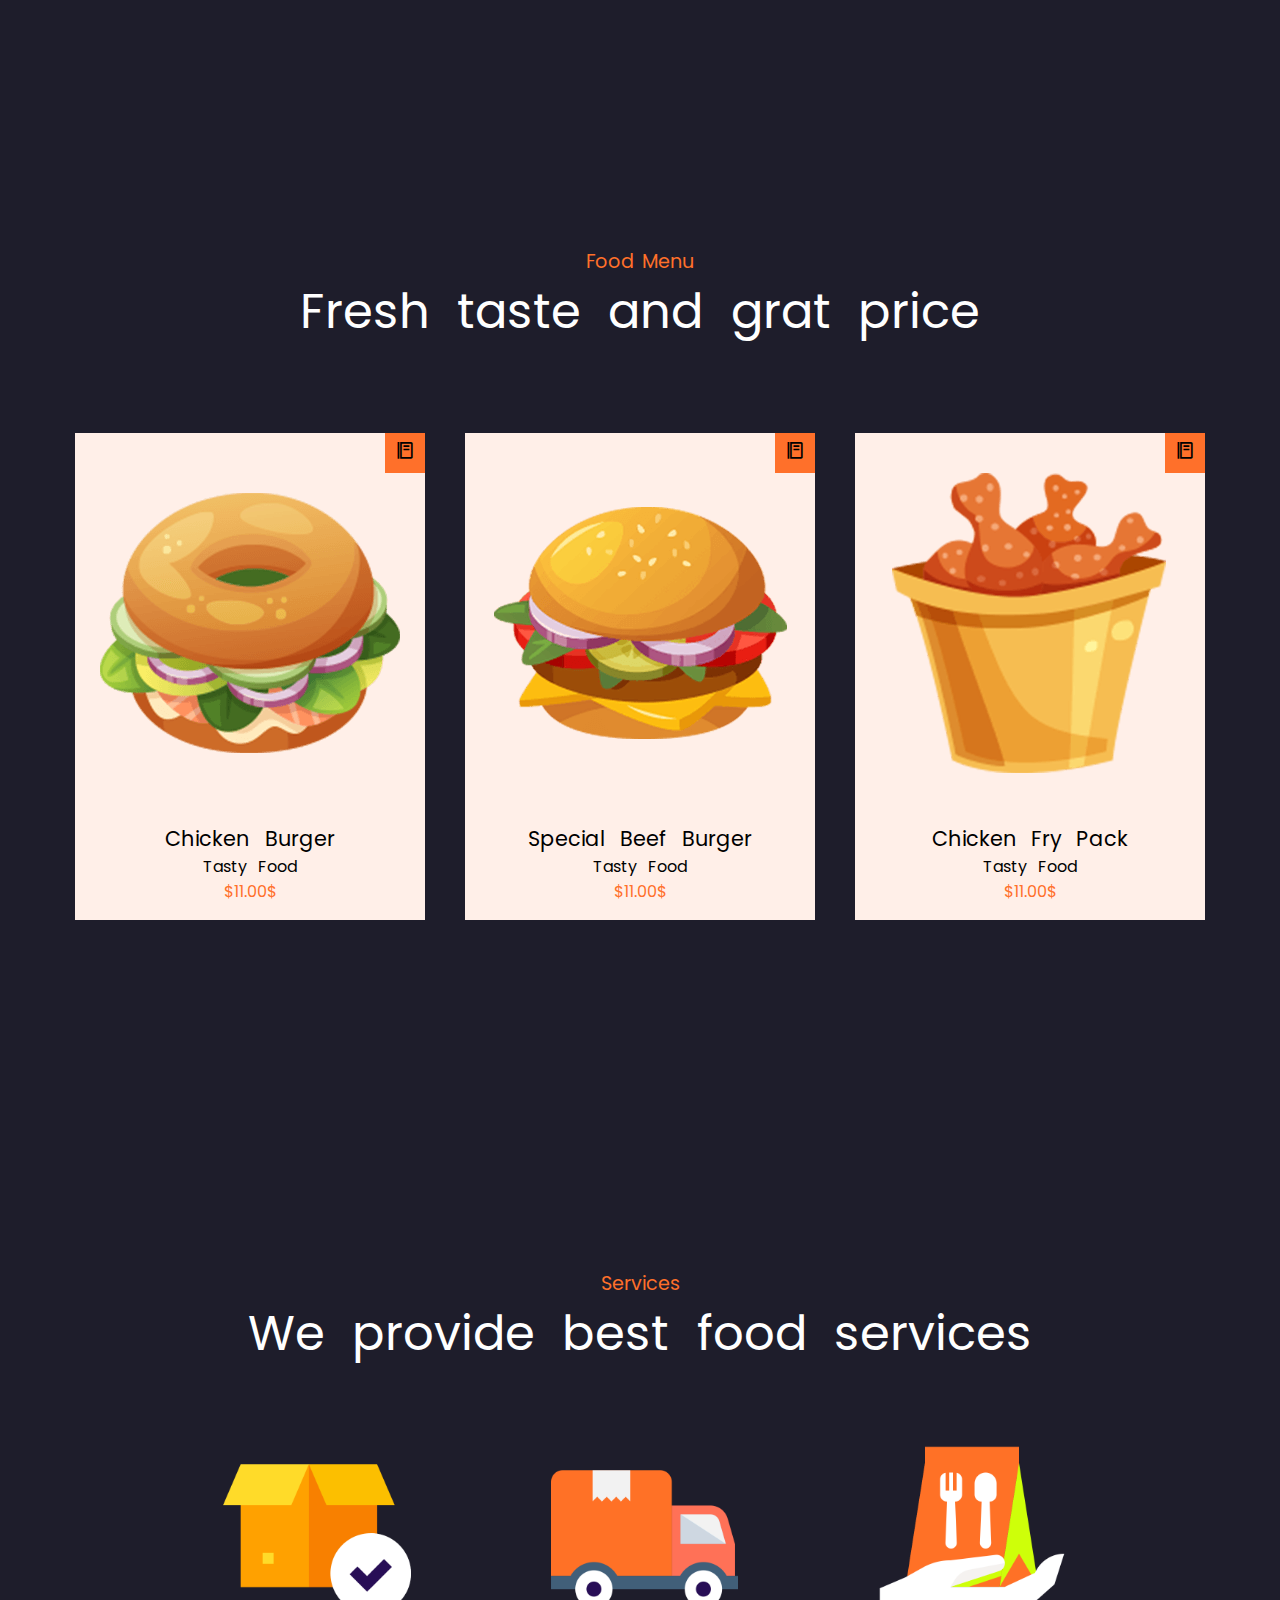
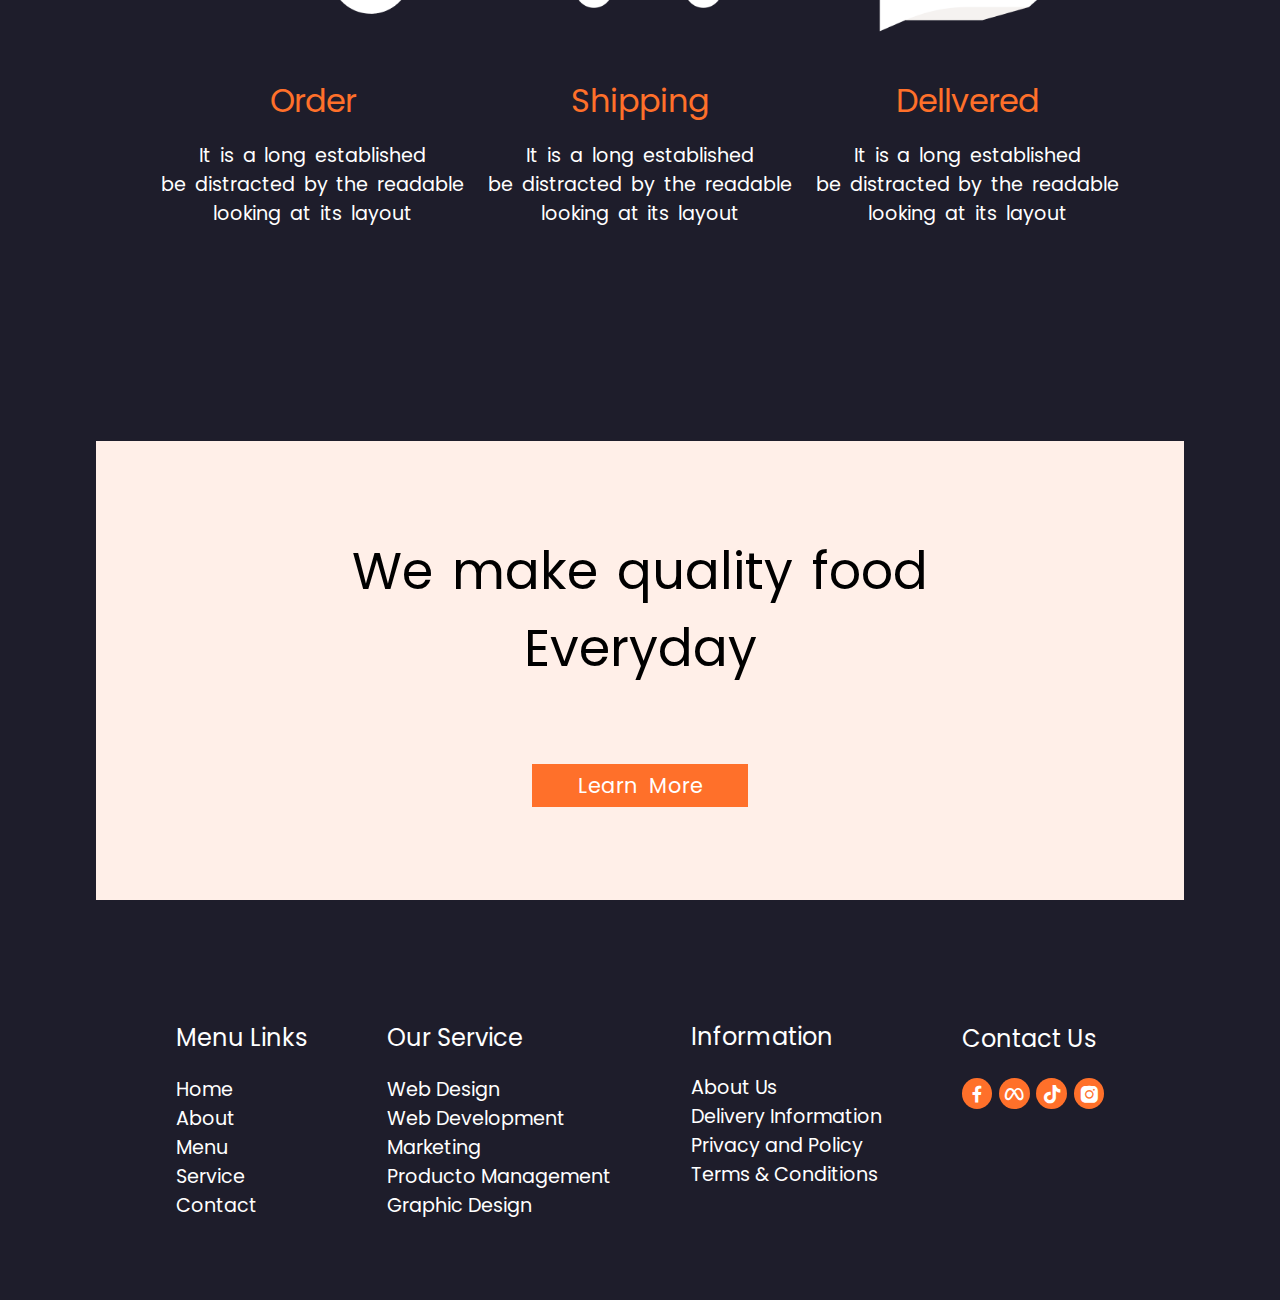
==== commit a74c303f: "feat: :construction: Work on the mobile menu is ongoing." ====
--- a/index.html
+++ b/index.html
@@ -16,7 +16,7 @@
     <header>
         <p>Foods</p>
         <div class="menu">
-            <ul #menumneu>
+            <ul>
                 <li><button><a href="#">Home</a></button></li>
                 <li><button><a href="#aboutUs">About</a></button></li>
                 <li><button><a href="#foodMenu">Menu</a></button></li>
@@ -24,7 +24,19 @@
                 <li><button><a href="#lastPage">Contact</a></button></li>
             </ul>
         </div>
-        <button class="menuDisplay"><i class='bx bx-menu'></i></button>
+        <label for="menu__toggle" class="menuDisplay">
+            <i id="menuDisplay" class='bx bx-menu'></i>
+        </label>
+        <input type="checkbox" id="menu__toggle" class="menu__toggle" />
+        <div class="menu2">
+            <ul>
+                <li><button><a href="#">Home</a></button></li>
+                <li><button><a href="#aboutUs">About</a></button></li>
+                <li><button><a href="#foodMenu">Menu</a></button></li>
+                <li><button><a href="#services">Service</a></button></li>
+                <li><button><a href="#lastPage">Contact</a></button></li>
+            </ul>
+        </div>
     </header>
     <section id="home">
         <div class="container">
--- a/css/style.css
+++ b/css/style.css
@@ -9,6 +9,15 @@
 body {
     background: var(--color-body);
 }
+
+ul{
+    list-style: none;
+}
+
+a{
+    text-decoration: none;
+}
+
 header {
     display: flex;
     flex-flow: row wrap;
@@ -443,41 +452,34 @@
         grid-area: menu;
         display: flex;
     }
-
+    .menu2{
+        width: 100%;
+        display: flex;
+        justify-content: center;
+        align-items: center;
+        position: absolute;
+        top: 10vh;
+        left: 0;
+        height: 0;
+        overflow: hidden;
+        background-color: var( --color-menuMovil);
+        transition: height 0.3s ease;
+    }
     .menu{
         display: none;
     }
+    .menu__toggle {
+        display: none;
+    }
     .menuDisplay {
-        display: block;
+        display: flex;
+        color: white;
         cursor: pointer;
     }
-    .menu ul {
-        display: block;
-        flex-direction: column;
-        gap: 1em;
-        position: absolute;
-        top: 10vh; /* Ajusta la posición vertical según tus preferencias */
-        right: 2em; /* Ajusta la posición horizontal según tus preferencias */
-        background-color: var(--color-cuaternario); /* Cambia el color de fondo según tus preferencias */
-        padding: 1em; /* Ajusta el espacio interno según tus preferencias */
-        border: 1px solid var(--color-primary); /* Añade un borde según tus preferencias */
-        border-radius: 5px; /* Ajusta el radio del borde según tus preferencias */
-        display: none; /* Inicialmente oculta el menú desplegado */
-      }
-    
-      .menu ul li {
-        list-style: none;
-      }
-    
-      .menu ul li button a {
-        text-decoration: none;
-        color: var(--color-secundary);
-        font-size: 1.4em;
-      }
-    
-      .menu ul :active {
-        display: flex; /* Muestra el menú desplegado cuando .menuDisplay tiene la clase "active" */
-      }
+
+    .menu__toggle:checked + .menu2 {
+        height: 40vh;
+    }
 
     #home{
         grid-area: home;
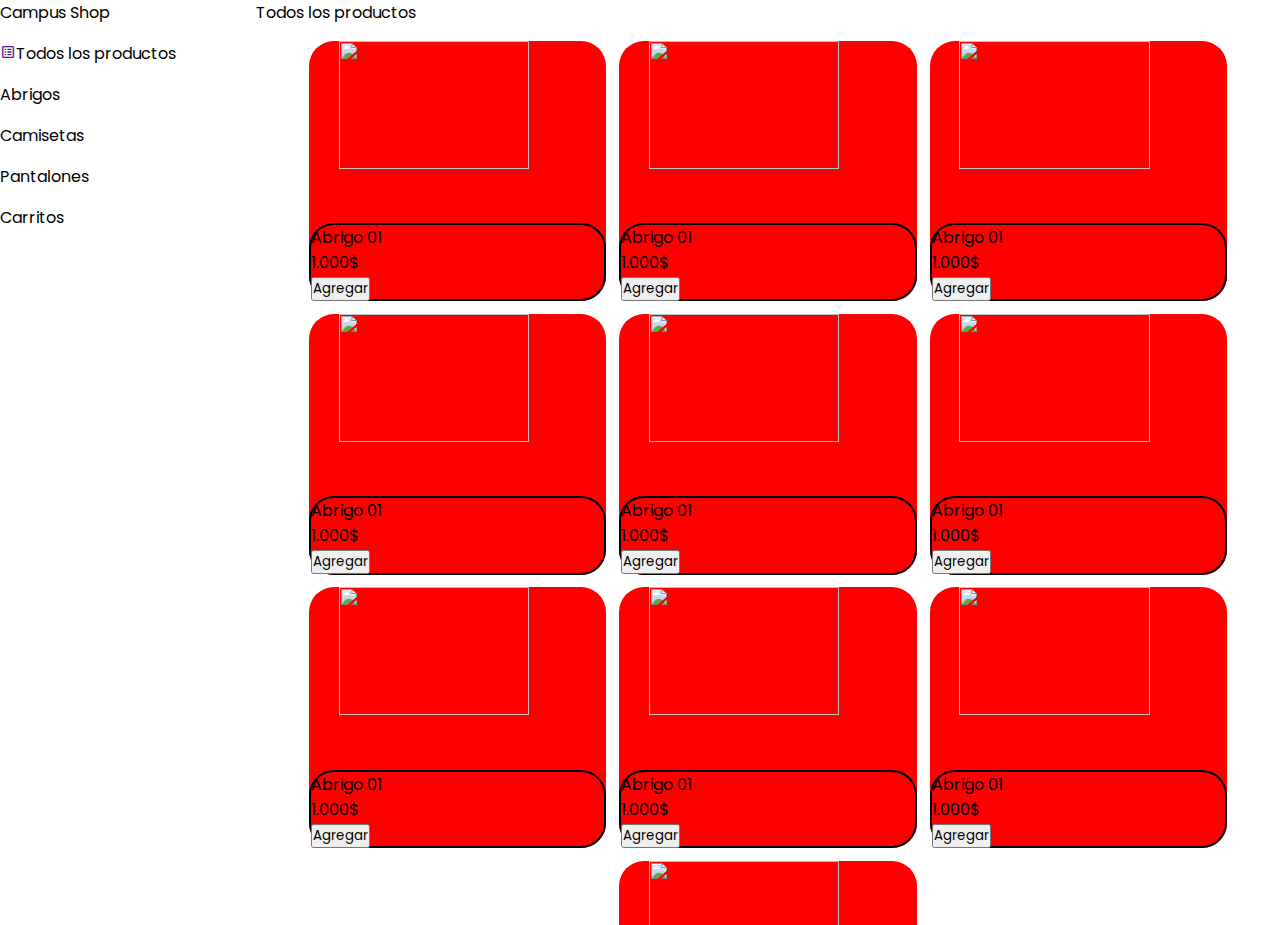
==== commit 7357d480: "feat: :construction: The second part of the project has started." ====
--- a/index.html
+++ b/index.html
@@ -8,176 +8,130 @@
     <script src="js/app.js" type="module" defer></script>
     <link rel="shortcut icon" href="image" type="image/png">
     <link href='https://unpkg.com/boxicons@2.1.4/css/boxicons.min.css' rel='stylesheet'>
+    <link rel="stylesheet" href="https://cdnjs.cloudflare.com/ajax/libs/font-awesome/6.5.1/css/all.min.css"
+        integrity="sha512-DTOQO9RWCH3ppGqcWaEA1BIZOC6xxalwEsw9c2QQeAIftl+Vegovlnee1c9QX4TctnWMn13TZye+giMm8e2LwA=="
+        crossorigin="anonymous" referrerpolicy="no-referrer" />
     <link rel="stylesheet" href="css/style.css">
 
 </head>
 
 <body>
-    <header>
-        <p>Foods</p>
-        <div class="menu">
-            <ul>
-                <li><button><a href="#">Home</a></button></li>
-                <li><button><a href="#aboutUs">About</a></button></li>
-                <li><button><a href="#foodMenu">Menu</a></button></li>
-                <li><button><a href="#services">Service</a></button></li>
-                <li><button><a href="#lastPage">Contact</a></button></li>
-            </ul>
-        </div>
-        <label for="menu__toggle" class="menuDisplay">
-            <i id="menuDisplay" class='bx bx-menu'></i>
-        </label>
-        <input type="checkbox" id="menu__toggle" class="menu__toggle" />
-        <div class="menu2">
-            <ul>
-                <li><button><a href="#">Home</a></button></li>
-                <li><button><a href="#aboutUs">About</a></button></li>
-                <li><button><a href="#foodMenu">Menu</a></button></li>
-                <li><button><a href="#services">Service</a></button></li>
-                <li><button><a href="#lastPage">Contact</a></button></li>
-            </ul>
-        </div>
-    </header>
-    <section id="home">
-        <div class="container">
-            <div class="text">
-                <p class="home__title">Full Website
-                <p>
-                <p>Foods the</p>
-                <p>Most precious thing</p>
-                <button>today's menu</button>
-            </div>
-            <div class="img">
-                <img src="storage/img/home.png" alt="home">
-            </div>
-        </div>
-    </section>
-    <section id="aboutUs">
-        <div class="container">
-            <div class="img">
-                <img src="storage/img/about.png" alt="aboutUs">
-            </div>
-            <div class="text">
-                <p class="aboutUs__title">about us</p>
-                <p class="aboutUs__text1">We speak the good <br> food language</p>
-                <p>It is a long established fact that a <br> be distracted by the readable content <br> looking at its layout. The
-                    point of</p>
-                <button>learn more</button>
-            </div>
-        </div>
-    </section>
-    <section id="foodMenu">
-        <div class="text">
-            <p class="foodMenu__title">food menu</p>
-            <p class="foodMenu__text">Fresh taste and grat price</p>
-        </div>
+    <nav class="menu">
+        <p class="title">Campus Shop</p>
+        <ul>
+            <li><a href=""><i class='bx bx-spreadsheet'></i></a>Todos los productos</li>
+            <li><a href=""><i class="fa-solid fa-vest-patches"></i></a>Abrigos</li>
+            <li><a href=""><i class="fa-solid fa-shirt"></i></a>Camisetas</li>
+            <li><a href=""><i class="fa-solid fa-asterisk"></i></a>Pantalones</li>
+            <li><a href=""><i class="fa-solid fa-cart-plus"></i></a>Carritos</li>
+        </ul>
+    </nav>
+    <section class="container">
+        <p class="title">Todos los productos</p>
         <div class="cards__container">
             <div class="card">
-                <div class="card__icon"><i class='bx bx-food-menu'></i></div>
-                <div class="card__image"><img src="storage/img/food1.png" alt=""></div>
-                <div class="card__text">
-                    <p class="name">Chicken Burger</p>
-                    <p class="description">Tasty Food</p>
-                    <p class="price">$11.00$</p>
+                <img src=https://http2.mlstatic.com/D_NQ_NP_2X_787280-MCO51843885132_102022-F.webp alt="">
+                <div class="content__card">
+                    <p>Abrigo 01</p>
+                    <div class="purchase">
+                        <p class="price">1.000$</p>
+                        <button>Agregar</button>
+                    </div>
                 </div>
             </div>
             <div class="card">
-                <div class="card__icon"><i class='bx bx-food-menu'></i></div>
-                <div class="card__image"><img src="storage/img/food2.png" alt=""></div>
-                <div class="card__text">
-                    <p class="name">Special Beef Burger</p>
-                    <p class="description">Tasty Food</p>
-                    <p class="price">$11.00$</p>
+                <img src=https://http2.mlstatic.com/D_NQ_NP_2X_787280-MCO51843885132_102022-F.webp alt="">
+                <div class="content__card">
+                    <p>Abrigo 01</p>
+                    <div class="purchase">
+                        <p class="price">1.000$</p>
+                        <button>Agregar</button>
+                    </div>
                 </div>
             </div>
             <div class="card">
-                <div class="card__icon"><i class='bx bx-food-menu'></i></div>
-                <div class="card__image"><img src="storage/img/food3.png" alt=""></div>
-                <div class="card__text">
-                    <p class="name">Chicken Fry Pack</p>
-                    <p class="description">Tasty Food</p>
-                    <p class="price">$11.00$</p>
+                <img src=https://http2.mlstatic.com/D_NQ_NP_2X_787280-MCO51843885132_102022-F.webp alt="">
+                <div class="content__card">
+                    <p>Abrigo 01</p>
+                    <div class="purchase">
+                        <p class="price">1.000$</p>
+                        <button>Agregar</button>
+                    </div>
+                </div>
+            </div>
+            <div class="card">
+                <img src=https://http2.mlstatic.com/D_NQ_NP_2X_787280-MCO51843885132_102022-F.webp alt="">
+                <div class="content__card">
+                    <p>Abrigo 01</p>
+                    <div class="purchase">
+                        <p class="price">1.000$</p>
+                        <button>Agregar</button>
+                    </div>
+                </div>
+            </div>
+            <div class="card">
+                <img src=https://http2.mlstatic.com/D_NQ_NP_2X_787280-MCO51843885132_102022-F.webp alt="">
+                <div class="content__card">
+                    <p>Abrigo 01</p>
+                    <div class="purchase">
+                        <p class="price">1.000$</p>
+                        <button>Agregar</button>
+                    </div>
+                </div>
+            </div>
+            <div class="card">
+                <img src=https://http2.mlstatic.com/D_NQ_NP_2X_787280-MCO51843885132_102022-F.webp alt="">
+                <div class="content__card">
+                    <p>Abrigo 01</p>
+                    <div class="purchase">
+                        <p class="price">1.000$</p>
+                        <button>Agregar</button>
+                    </div>
+                </div>
+            </div>
+            <div class="card">
+                <img src=https://http2.mlstatic.com/D_NQ_NP_2X_787280-MCO51843885132_102022-F.webp alt="">
+                <div class="content__card">
+                    <p>Abrigo 01</p>
+                    <div class="purchase">
+                        <p class="price">1.000$</p>
+                        <button>Agregar</button>
+                    </div>
+                </div>
+            </div>
+            <div class="card">
+                <img src=https://http2.mlstatic.com/D_NQ_NP_2X_787280-MCO51843885132_102022-F.webp alt="">
+                <div class="content__card">
+                    <p>Abrigo 01</p>
+                    <div class="purchase">
+                        <p class="price">1.000$</p>
+                        <button>Agregar</button>
+                    </div>
+                </div>
+            </div>
+            <div class="card">
+                <img src=https://http2.mlstatic.com/D_NQ_NP_2X_787280-MCO51843885132_102022-F.webp alt="">
+                <div class="content__card">
+                    <p>Abrigo 01</p>
+                    <div class="purchase">
+                        <p class="price">1.000$</p>
+                        <button>Agregar</button>
+                    </div>
+                </div>
+            </div>
+            <div class="card">
+                <img src=https://http2.mlstatic.com/D_NQ_NP_2X_787280-MCO51843885132_102022-F.webp alt="">
+                <div class="content__card">
+                    <p>Abrigo 01</p>
+                    <div class="purchase">
+                        <p class="price">1.000$</p>
+                        <button>Agregar</button>
+                    </div>
                 </div>
             </div>
         </div>
     </section>
-    <section id="services">
-        <div class="text">
-            <p class="services__title">services</p>
-            <p class="services__text">We provide best food services</p>
-        </div>
-        <div class="cards__container">
-            <div class="card">
-                <div class="card__image"><img src="storage/img/s1.png" alt=""></div>
-                <div class="card__text">
-                    <p class="name">Order</p>
-                    <p class="description">It is a long established <br>be distracted by the readable <br>looking at its layout</p>
-                </div>
-            </div>
-            <div class="card">
-                <div class="card__image"><img src="storage/img/s2.png" alt=""></div>
-                <div class="card__text">
-                    <p class="name">Shipping</p>
-                    <p class="description">It is a long established <br>be distracted by the readable <br>looking at its layout</p>
-                </div>
-            </div>
-            <div class="card">
-                <div class="card__image"><img src="storage/img/s3.png" alt=""></div>
-                <div class="card__text">
-                    <p class="name">Dellvered</p>
-                    <p class="description">It is a long established <br>be distracted by the readable <br>looking at its layout</p>
-                </div>
-            </div>
-        </div> 
-    </section>
-    <section id="lastPage">
-        <div class="banner">
-            <div class="banner__content">
-                <p>We make quality food <br>Everyday</p>
-                <button>Learn More</button>
-            </div>
-        </div>
-    </section>
-    <footer>
-        <div class="box1">
-            <p class="title">menu links</p>
-            <ul>
-                <li><a href="#home">Home</a></li>
-                <li><a href="#aboutUs">About</a></li>
-                <li><a href="#foodMenu">Menu</a></li>
-                <li><a href="#services">Service</a></li>
-                <li><a href="#lastPage">Contact</a></li>
-            </ul>
-        </div>
-        <div class="box2">
-            <p class="title">Our Service</p>
-            <ul>
-                <li><p>Web Design</p></li>
-                <li><p>Web Development</p></li>
-                <li><p>Marketing</p></li>
-                <li><p>Producto Management</p></li>
-                <li><p>Graphic Design</p></li>
-            </ul>
-        </div>
-        <div class="box3">
-            <p class="title">Information</p>
-            <ul>
-                <li><p>About Us</p></li>
-                <li><p>Delivery Information</p></li>
-                <li><p>Privacy and Policy</p></li>
-                <li><p>Terms & Conditions</p></li>
-            </ul>
-        </div>
-        <div class="box4">
-            <p class="title">Contact Us</p>
-            <ul>
-                <li><i class='bx bxl-facebook'></i></li>
-                <li><i class='bx bxl-meta' ></i></li>
-                <li><i class='bx bxl-tiktok' ></i></li>
-                <li><i class='bx bxl-instagram-alt' ></i></li>
-            </ul>
-        </div>
-    </footer>
+
 </body>
 
 </html>--- a/css/style.css
+++ b/css/style.css
@@ -6,709 +6,66 @@
     box-sizing: border-box;
     font-family:"Poppins", sans-serif;
 }
-body {
-    background: var(--color-body);
+body{
+    display: grid;
+    grid-template-columns: 20vw 80vw;
+    grid-template-rows: 1fr;
 }
-
-ul{
+/*****MENU*****/
+.menu{
+    width: 100%;
+    height: 100vh;
+    display: flex;
+    flex-direction: column;
+    justify-content: flex-start;
+    gap: 1em;
+}
+.menu ul {
+    display: flex;
+    flex-direction: column;
+    gap: 1em;
     list-style: none;
 }
 
-a{
-    text-decoration: none;
+.container {
+    display: flex;
+    flex-direction: column;
 }
-
-header {
+.container .cards__container {
     display: flex;
-    flex-flow: row wrap;
-    width: 100%;
-    height: 10vh;
-    /* background: green; */
-    justify-content: space-between;
-    align-items: center;
-    padding: 1em 2em;
-}
-
-header .menu ul {
-    display: flex;
-    flex-direction: row;
-    justify-content: space-evenly;
-    gap: 1em;
-}
-header .menu ul li{
-    list-style: none;
-}
-header .menu ul li button {
-    background: transparent;
-    border: none;
-    padding: .5em;
-}
-
-header .menu ul li button a {
-    text-decoration: none;
-    color: var(--color-secundary);
-    font-size: 1.4em;
-}
-header p{
-    color: var(--color-primary);
-    font-size: 2em;
-    font-family: "Poppins";
-    letter-spacing: 2px;
-}
-.menuDisplay{
-    display: none;
-}
-#home {
-    
-    display: flex;
-    width: 100%;
-    height: 90vh;
+    flex-flow:row wrap ;
+    overflow-y: scroll;
     justify-content: center;
     align-items: center;
-}
-#home .container {
-    display: flex;
-    flex-direction: row;
-    width: 100%;
-    height: auto;
-    justify-content: space-evenly;
-}
-#home .container .text {
-    display: flex;
-    flex-direction: column;
-    width: 50%;
-    height: 70vh;
-    /* background: green; */
-    justify-content: center;
-    padding-left:20%;
+    padding: 1em;
+    gap: .8em;
+    height: 100vh;
 
 }
-#home .container .text .home__title{
-    color: var(--color-primary);
-    word-spacing: 0px;
-    font-size:4em;
-}
-#home .container .text p{
-    color: var(--color-secundary);
-    font-size:1.5em;
-    word-spacing:5px ;
-
-}
-#home .container .text button{
-    color: var(--color-secundary);
-    background: var(--color-primary);
-    padding: 0.5em;
-    border: none;
-    text-transform: capitalize;
-    font-size: 1em;
-    word-spacing: 0.5em;
-    margin-top:0.7em ;
-    width: 250px;
-    word-spacing:5px;
-
-}
-#home .container .img {
-    display: flex;
-    /* background: blue; */
-    width: 50%;
-    height: 70vh;
-    justify-content:flex-start;  
-}
-#home .container .img img {
-    object-fit: contain;
-    max-width: 100%;
-    max-height: 100%;
-}
-#aboutUs {
-    width: 100%;
-    height: 100vh;
-    display: flex;
-    justify-content: center;
-    align-items: center;
-}
-#aboutUs .container {
-    display: flex;
-    flex-direction: row;
-    width: 100%;
-    height: auto;
-    justify-content: space-evenly;
-}
-#aboutUs .container .text {
-    display: flex;
-    flex-direction: column;
-    width: 50%;
-    height: 70vh;
-    /* background: green; */
-    justify-content: center;
-    align-items: center;
-    padding-right:18%;
-    padding-left: 2%;
-
-}
-#aboutUs .container .text .aboutUs__title{
-    color: var(--color-primary);
-    word-spacing: 0px;
-    font-size:1.3em;
-    text-transform: capitalize;
-    align-self: start;
-}
-#aboutUs .container .text .aboutUs__text1{
-    word-spacing: 0px;
-    font-size:3em;
-    align-self: start;
-    word-spacing: .3em;
-}
-#aboutUs .container .text p{
-    color: var(--color-secundary);
-    font-size:1.2em;
-    word-spacing: .1em;
-    word-spacing:5px ;
-    align-self: start;
-}
-#aboutUs .container .text button{
-    color: var(--color-secundary);
-    background: var(--color-primary);
-    padding: 0.5em;
-    border: none;
-    text-transform: capitalize;
-    font-size: 1em;
-    word-spacing: 0.5em;
-    margin-top:0.7em ;
-    width: 200px;
-    word-spacing:5px;
-    align-self: start;
-
-}
-#aboutUs .container .img {
-    display: flex;
-    /* background: blue; */
-    width: 50%;
-    height: 70vh;
-    justify-content:center;  
-    align-items: center;
-    padding-left: 20%;
-}
-#aboutUs .container .img img {
-    object-fit: contain;
-    max-width: 100%;
-    max-height: 100%;
-}
-#foodMenu {
-    width: 100%;
-    height: 100vh;
-}
-#foodMenu .text {
+.container .cards__container .card{
+    background: red;
+    width: 30%;
+    height: 30%;
     display: flex;
     flex-direction: column;
     justify-content: center;
     align-items: center;
-    height: 20vh;
+    border-radius: 25px;
+}
+.container .cards__container .card img{
+    width: 80%;
+    height: 70%;
+    object-fit: contain;
+}
+.container .cards__container .card .content__card {
+    border: 2px solid black;
     width: 100%;
-    padding-top: .9rem;
+    height: 30%;
+    border-radius: 25px;
 }
-#foodMenu .text .foodMenu__title {
-    font-size: 1.2em;
-    text-transform: capitalize;
-    word-spacing: .2em;
-    color: var(--color-primary);
-}
-#foodMenu .text .foodMenu__text {
-    font-size: 3em;
-    color: var(--color-secundary);
-    word-spacing: .3em;
-}
-#foodMenu .cards__container {
-    /* background: var(--color-secundary); */
-    height: 80vh;
+.container .cards__container .card .content__card {
+    border: 2px solid black;
     width: 100%;
-    display: flex;
-    flex-flow: row wrap;
-    justify-content: center;
-    align-items: center;
-    gap: 2.5em;
-    padding-bottom: 10%;
-    overflow: scroll;
-}
-#foodMenu .card {
-    display: flex;
-    flex-flow: column wrap;
-    text-align: center;
-    background: var(--color-cuaternario);
-}
-
-#foodMenu .card .card__image{
-    width: 21.875em;
-    height: 21.875em;
-}
-#foodMenu .card .card__image img{
-    object-fit: contain;
-    max-width: 100%;
-    max-height: 100%;
-}
-#foodMenu .card .card__icon {
-    font-size: 20px;
-    background: var(--color-primary);
-    width: 40px;
-    height: 40px;
-    padding: .2em;
-    align-self: flex-end;
-}
-#foodMenu .card .card__text .name{
-    font-size: 1.3em;
-    word-spacing: .4em;
-}
-#foodMenu .card .card__text .description{
-    font-size: 1em;
-    word-spacing: .4em;
-}
-#foodMenu .card .card__text .price{
-    font-size: 1em;
-    color: var(--color-primary);
-    margin-bottom: 1em;
-}
-#services {
-    width: 100%;
-    height: 100vh;
-}
-#services .text {
-    display: flex;
-    flex-direction: column;
-    justify-content: end;
-    align-items: center;
-    height: 30vh;
-    width: 100%;
-    padding-top: .9rem;
-}
-#services .text .services__title {
-    font-size: 1.2em;
-    text-transform: capitalize;
-    word-spacing: .2em;
-    color: var(--color-primary);
-}
-#services .text .services__text {
-    font-size: 3em;
-    color: var(--color-secundary);
-    word-spacing: .3em;
-}
-#services .cards__container {
-    /* background: var(--color-secundary); */
-    height: 70vh;
-    width: 100%;
-    display: flex;
-    flex-flow: row wrap;
-    justify-content: center;
-    align-items: center;
-    gap: 1.5em;
-    padding-bottom: 10%;
-    overflow: scroll;
-}
-#services .card {
-    display: flex;
-    flex-flow: column wrap;
-    text-align: center;
-    justify-content: center;
-}
-
-#services .card .card__image{
-    width: 15.625em;
-    height: 15.625em;
-    margin-bottom: .8em;
-    display: flex;
-}
-#services .card .card__image img{
-    object-fit: contain;
-    max-width: 100%;
-    max-height: 100%;
-    padding-left: 25%;
-}
-
-#services .card .card__text .name {
-    color: var(--color-primary);
-    font-size: 2em;
-    margin-bottom: .5em;
-}
-#services .card .card__text .description {
-    color: var(--color-secundary);
-    font-size: 1.2em;
-    text-align: center;
-    word-spacing: .2em;
-
-}
-#lastPage {
-width: 100%;
-height: 60vh;
-}
-#lastPage .banner{
-    display: flex;
-    flex-flow: column wrap;
-    justify-content: center;
-    align-items: center;
-    width: 100%;
-    height: 60vh;
-}
-#lastPage .banner .banner__content {
-    width: 85%;
-    height: 85%;
-    background: var(--color-cuaternario);
-    display: flex;
-    flex-direction: column;
-    justify-content: center;
-    align-items: center;
-    text-align: center;
-}
-#lastPage .banner .banner__content p{
-    font-size: 3.2em;
-    word-spacing: .1em;
-    margin-bottom: 1.5em;
-}
-#lastPage .banner .banner__content button {
-    color: var(--color-secundary);
-    background: var(--color-primary);
-    width: 10.4em;
-    height: auto;
-    padding: .3em .5em;
-    border: none;
-    text-transform: capitalize;
-    font-size: 1.3em;
-    word-spacing:5px;
-}
-footer{
-    width: 100%;
-    height: 40vh;
-    display: flex;
-    flex-flow: row wrap;
-    justify-content: center;
-    gap: 5em;
-    align-items: center;
-}
-footer .box1 ul {
-    padding-top: 1.2em;
-    list-style: none;
-}
-footer .box1 ul li a {
-    text-decoration: none;
-    color: var(--color-secundary);
-    font-size: 1.2em;
-}
-footer .box2 ul {
-    padding-top: 1.2em;
-    list-style: none;
-}
-footer .box2 ul li p {
-    text-decoration: none;
-    color: var(--color-secundary);
-    font-size: 1.2em;
-}
-footer .box3 ul {
-    list-style: none;
-    padding-bottom: 2em;
-    margin-top: 1.2em;
-}
-footer .box3 ul li p {
-    text-decoration: none;
-    color: var(--color-secundary);
-    font-size: 1.2em;
-}
-
-footer .box4 ul {
-    padding: 1.4em 0 6.8em 0;
-    display: flex;
-    gap: .4em;
-    list-style: none;
-}
-footer .box4 ul li i {
-    text-decoration: none;
-    color: var(--color-secundary);
-    font-size: 1.4em;
-    background: var(--color-primary);
-    border-radius: 100%;
-    padding: .2em;
-}
-footer .title {
-    color:var(--color-secundary);
-    font-size: 1.5em;
-    text-transform: capitalize;
-}
-
-@media screen and (max-width:1000px) {
-    body {
-        display: grid;
-        grid-template-columns: 1fr;
-        grid-template-rows: 10vh 90vh 100vh auto auto auto 40vh 60vh;
-        grid-template-areas: 
-        "menu"
-        "home"
-        "abU"
-        "fM"
-        "fM"
-        "serv"
-        "lP"
-        "foot"
-        ;
-    }
-    header {
-        width: 100%;
-        height: 10vh;
-        grid-area: menu;
-        display: flex;
-    }
-    .menu2{
-        width: 100%;
-        display: flex;
-        justify-content: center;
-        align-items: center;
-        position: absolute;
-        top: 10vh;
-        left: 0;
-        height: 0;
-        overflow: hidden;
-        background-color: var( --color-menuMovil);
-        transition: height 0.3s ease;
-    }
-    .menu{
-        display: none;
-    }
-    .menu__toggle {
-        display: none;
-    }
-    .menuDisplay {
-        display: flex;
-        color: white;
-        cursor: pointer;
-    }
-
-    .menu__toggle:checked + .menu2 {
-        height: 40vh;
-    }
-
-    #home{
-        grid-area: home;
-        /* background: red; */
-    }
-    #home .container{ 
-        display: flex;
-        flex-direction: column;
-        justify-content: center;
-        align-items: center;
-        gap: .8em;
-    }
-    #home .container .text {
-        padding-left: 0;
-        text-align: center;
-        justify-content: center;
-        align-items: center;
-        width: 80%;
-        height: 50%;
-        /* background: green; */
-
-    }
-    #home .container .text p {
-        font-size: 1.2em;
-    }
-    #home .container .text .home__title{
-        font-size: 2.5em;
-    }
-    #home .container .img {
-        width: 80%;
-        height: 50%;
-        /* background: yellow; */
-    }
-    #home .container .text button {
-        width: 30vw;
-        font-size: .8em;
-    }
-
-    #aboutUs{
-        grid-area: abU;
-    }
-    #aboutUs .container {
-        display: flex;
-        flex-direction: column-reverse;
-        justify-content: center;
-        align-items: center;
-        gap: 1em;
-    }
-    #aboutUs .container .text {
-        padding-right: 0;
-        padding-left: 0;
-        text-align: center;
-        justify-content: center;
-        align-items: center;
-        width: 80%;
-        height: 50%;
-        gap: 1em;
-        /* background: green; */
-
-    }
-    #aboutUs .container .text .aboutUs__text1 {
-        font-size: 1.8em;
-        text-align: center;
-        justify-self: center;
-        align-self: center;
-    }
-    #aboutUs .container .text p br {
-        display: none;
-    }
-    #aboutUs .container .text p  {
-        font-size: .8em;
-    }
-    #aboutUs .container .text .aboutUs__title{
-        font-size: 1.2em;
-        align-self: center;
-    }
-    #aboutUs .container .img {
-        height: 50%;
-        width: 80%;
-        padding-left: 0;
-        justify-content: center;
-        align-items: center;
-    }
-    #aboutUs .container .img img {
-        width: 100%;
-        align-self: center;
-    }
-    #aboutUs .container .text button {
-        align-self: center;
-        font-size: .8em;
-        width: 35vw;
-    }
-    #foodMenu{
-        grid-area: fM;
-        width: 100%;
-        height: 150vh;
-        display: flex;
-        flex-direction: column;
-        flex-wrap: nowrap;
-        justify-content: center;
-        align-items: center;
-        gap: 1em;
-    }
-    #foodMenu .text{
-        width: 80%;
-        height: 20vh;
-        gap: 1em;
-    }
-    #foodMenu .text .foodMenu__title{
-        font-size: 1.2em;
-    }
-    #foodMenu .text .foodMenu__text {
-        font-size: 1.6em;
-        align-self: center;
-        text-align: center;
-    }
-    #foodMenu .cards__container{
-        flex-flow: column nowrap;
-        width: 75%;
-        height: 130vh;
-        gap: 1.5em;
-        padding-bottom: 0;
-    }
-    #foodMenu .cards__container .card .card__image {
-        width: 15em;
-        height: auto;
-    }
-    #foodMenu .cards__container .card .card__image img {
-        object-fit: contain;
-        width: 80%;
-    }
-    #services{
-        grid-area: serv;
-        width: 100%;
-        height: 150vh;
-        display: flex;
-        flex-direction: column;
-        flex-wrap: nowrap;
-        justify-content: center;
-        align-items: center;
-        gap: 1em;
-    }
-    #services .text{
-        width: 80%;
-        height: 20vh;
-        gap: 1em;
-    }
-
-    #services .text .services__title{
-        font-size: 1.2em;
-    }
-    #services .text .services__text {
-        font-size: 1.6em;
-        align-self: center;
-        text-align: center;
-    }
-    
-    #services .cards__container{
-        flex-flow: column nowrap;
-        width: 75%;
-        height: 130vh;
-        gap: 1.5em;
-        padding-bottom: 0;
-        justify-content: center;
-        align-items: center;
-    }
-    #services .cards__container .card .card__image {
-        width: 100%;
-        height: auto;
-        justify-content: center;
-        align-items: center;
-    }
-    #services .cards__container .card .card__image img {
-        object-fit: contain;
-        width: 60%;
-        padding-left: 0;
-    }
-    #services .cards__container .card .card__text p br {
-        display: none;
-    }
-    #lastPage{
-        grid-area: lP;
-        display: flex;
-        flex-flow: column;
-        justify-content: center;
-        align-items: center;
-        width: 100%;
-        height: 40vh;
-
-
-    }
-    #lastPage .banner {
-        width: 90%;
-    }
-    #lastPage .banner .banner__content p {
-        font-size: 1.8em;
-        margin-bottom: 0;
-    }
-    #lastPage .banner .banner__content {
-        height: 20vh;
-    }
-    #lastPage .banner .banner__content button {
-        font-size: 1em;
-        width: 7em;
-    }
-    footer {
-        grid-area: foot;
-        display: flex;
-        flex-flow: column nowrap;
-        justify-content: center;
-        align-items: center;
-        gap: 2em;
-        width: 100%;
-        height: 100vh;
-    }
-    footer .box1,.box2,.box3,.box4 {
-        display: flex;
-        flex-direction: column;
-        font-size: 1em;
-        text-align: left;
-    }
-    footer .box1 {
-        margin-right: 5.9em;
-    }
-    footer .box3 {
-        margin-right: 1.3em;
-    }
-    footer .box4 {
-        justify-self: center;
-        align-self: center;
-    }
+    height: 30%;
+    border-radius: 25px;
 }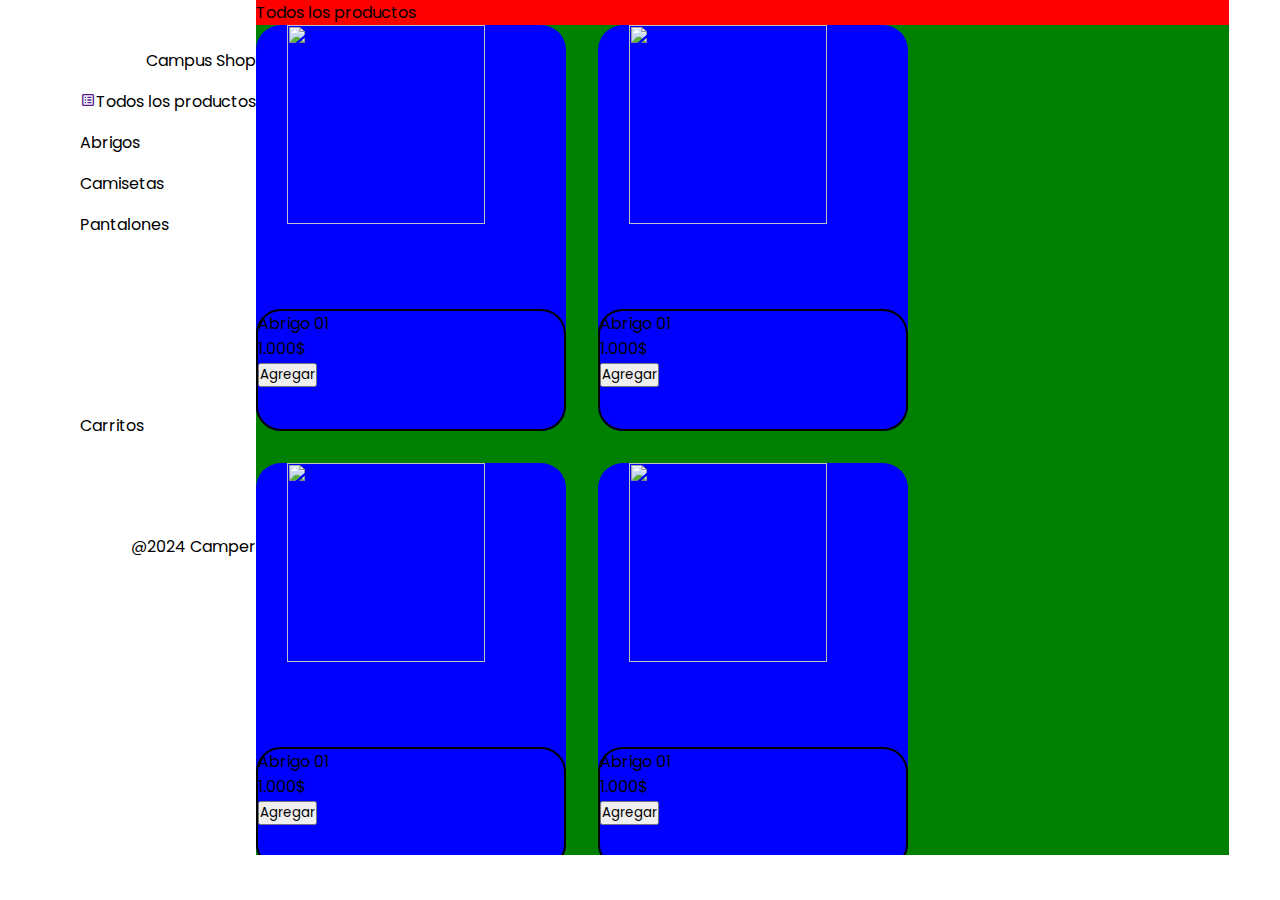
==== commit 78560017: "feat: :construction: Work continues on page modeling." ====
--- a/index.html
+++ b/index.html
@@ -23,8 +23,9 @@
             <li><a href=""><i class="fa-solid fa-vest-patches"></i></a>Abrigos</li>
             <li><a href=""><i class="fa-solid fa-shirt"></i></a>Camisetas</li>
             <li><a href=""><i class="fa-solid fa-asterisk"></i></a>Pantalones</li>
-            <li><a href=""><i class="fa-solid fa-cart-plus"></i></a>Carritos</li>
+            <li class="car"><a href=""><i class="fa-solid fa-cart-plus"></i></a>Carritos</li>
         </ul>
+        <p class="menu__footer">@2024 Camper</p>
     </nav>
     <section class="container">
         <p class="title">Todos los productos</p>
--- a/css/style.css
+++ b/css/style.css
@@ -13,11 +13,13 @@
 }
 /*****MENU*****/
 .menu{
+    padding-top:3em ;
     width: 100%;
     height: 100vh;
     display: flex;
     flex-direction: column;
     justify-content: flex-start;
+    align-items: flex-end;
     gap: 1em;
 }
 .menu ul {
@@ -27,25 +29,36 @@
     list-style: none;
 }
 
+.car {
+    margin-top: 10em;
+}
+.menu__footer {
+    margin-top: 5em;
+}
+
 .container {
     display: flex;
     flex-direction: column;
+    width: 95%;
+    height: 95vh;
+    background: red;
+
 }
 .container .cards__container {
+    background: green;
     display: flex;
     flex-flow:row wrap ;
     overflow-y: scroll;
-    justify-content: center;
     align-items: center;
-    padding: 1em;
-    gap: .8em;
-    height: 100vh;
+    gap: 2em;
+    height:100vh;
+    width:100%;
 
 }
 .container .cards__container .card{
-    background: red;
-    width: 30%;
-    height: 30%;
+    background: blue;
+    width: 310px;
+    height: 25.375em;
     display: flex;
     flex-direction: column;
     justify-content: center;
@@ -68,4 +81,4 @@
     width: 100%;
     height: 30%;
     border-radius: 25px;
-}+}
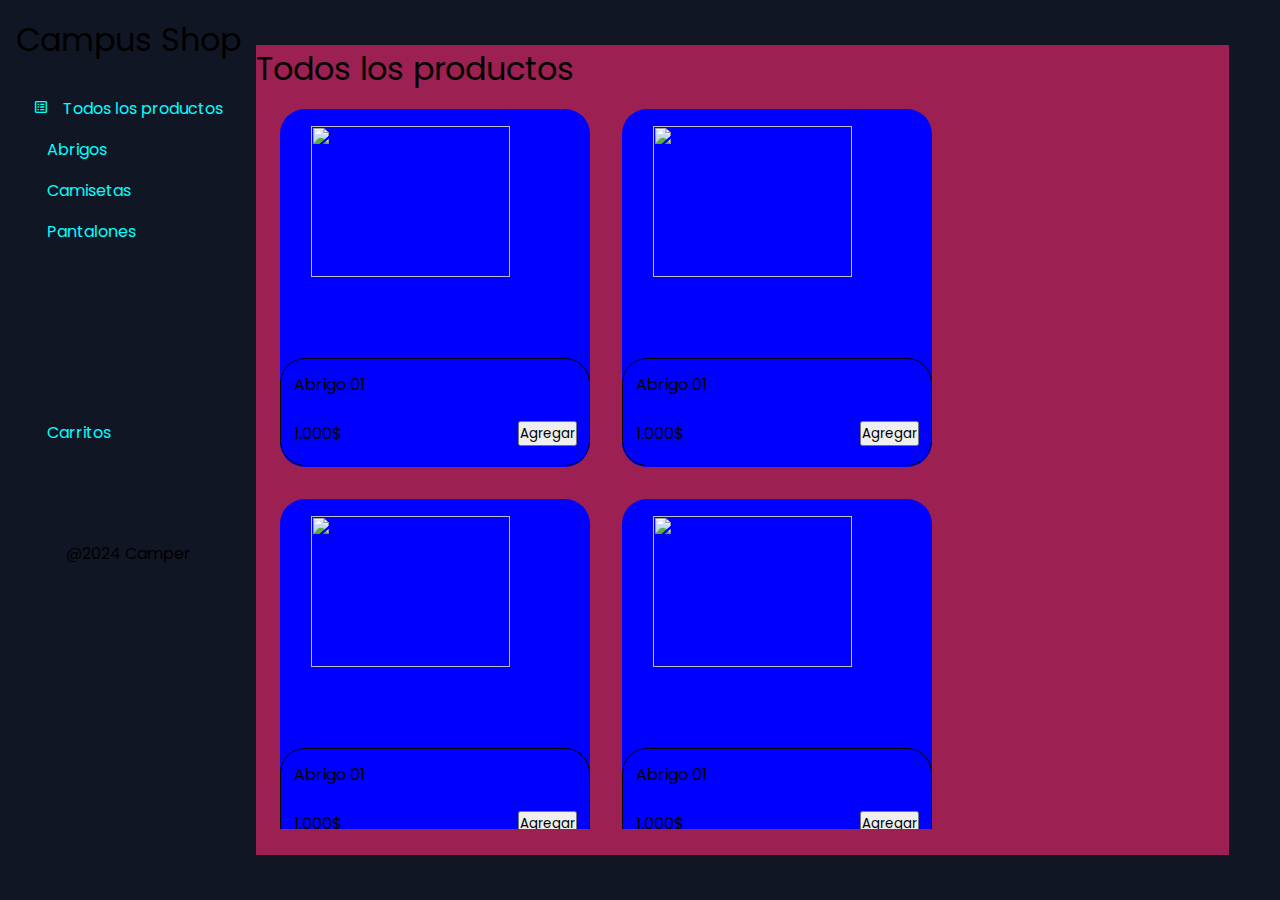
==== commit f70308ee: "feat: :construction: The development of the second part of the project continues." ====
--- a/index.html
+++ b/index.html
@@ -19,11 +19,11 @@
     <nav class="menu">
         <p class="title">Campus Shop</p>
         <ul>
-            <li><a href=""><i class='bx bx-spreadsheet'></i></a>Todos los productos</li>
-            <li><a href=""><i class="fa-solid fa-vest-patches"></i></a>Abrigos</li>
-            <li><a href=""><i class="fa-solid fa-shirt"></i></a>Camisetas</li>
-            <li><a href=""><i class="fa-solid fa-asterisk"></i></a>Pantalones</li>
-            <li class="car"><a href=""><i class="fa-solid fa-cart-plus"></i></a>Carritos</li>
+            <li><a href="#"><i class='bx bx-spreadsheet'></i>Todos los productos</a></li>
+            <li><a href="views/abrigos.html"><i class="fa-solid fa-vest-patches"></i>Abrigos</a></li>
+            <li><a href="views/camisetas.html"><i class="fa-solid fa-shirt"></i>Camisetas</a></li>
+            <li><a href="views/pantalones.html"><i class="fa-solid fa-asterisk"></i>Pantalones</a></li>
+            <li class="car"><a href="views/carrito.html"><i class="fa-solid fa-cart-plus"></i>Carritos</a></li>
         </ul>
         <p class="menu__footer">@2024 Camper</p>
     </nav>
--- a/css/style.css
+++ b/css/style.css
@@ -10,25 +10,39 @@
     display: grid;
     grid-template-columns: 20vw 80vw;
     grid-template-rows: 1fr;
+    background: var(--color-primary);
+
 }
 /*****MENU*****/
 .menu{
-    padding-top:3em ;
+    padding:1em 0 ;
     width: 100%;
-    height: 100vh;
+    height: 95vh;
     display: flex;
     flex-direction: column;
     justify-content: flex-start;
-    align-items: flex-end;
+    align-items: center;
     gap: 1em;
+
 }
 .menu ul {
+    padding-top: 1em;
     display: flex;
     flex-direction: column;
     gap: 1em;
     list-style: none;
 }
-
+.menu ul li i {
+    margin-right: .9em;
+}
+.menu ul li i,a {
+    color:var(--color-font);
+    text-decoration: none;
+    gap: .5em;
+}
+.menu .title {
+    font-size: 2em;
+}
 .car {
     margin-top: 10em;
 }
@@ -40,25 +54,33 @@
     display: flex;
     flex-direction: column;
     width: 95%;
-    height: 95vh;
-    background: red;
+    height: 90vh;
+    background:var(--color-quinary);
+    margin-top: 5vh;
+    gap: 1em;
 
 }
+.container .title {
+    font-size: 2em;
+}
 .container .cards__container {
-    background: green;
+    /* background: green; */
     display: flex;
     flex-flow:row wrap ;
     overflow-y: scroll;
     align-items: center;
     gap: 2em;
-    height:100vh;
+    height:80vh;
     width:100%;
+    padding-left: 2.5%;
+    padding-right: 2.5%;
+    /* padding: 1em 2em; */
 
 }
 .container .cards__container .card{
     background: blue;
     width: 310px;
-    height: 25.375em;
+    height: 22.375em;
     display: flex;
     flex-direction: column;
     justify-content: center;
@@ -67,18 +89,20 @@
 }
 .container .cards__container .card img{
     width: 80%;
-    height: 70%;
+    height: 65%;
     object-fit: contain;
+    margin-top: 5%;
 }
 .container .cards__container .card .content__card {
-    border: 2px solid black;
+    border: 1px solid black;
     width: 100%;
     height: 30%;
     border-radius: 25px;
+    padding: .8em;
 }
-.container .cards__container .card .content__card {
-    border: 2px solid black;
-    width: 100%;
-    height: 30%;
-    border-radius: 25px;
+.container .cards__container .card .content__card .purchase{
+    display: flex;
+    margin-top: 1.5em;
+    flex-direction: row;
+    justify-content: space-between;
 }
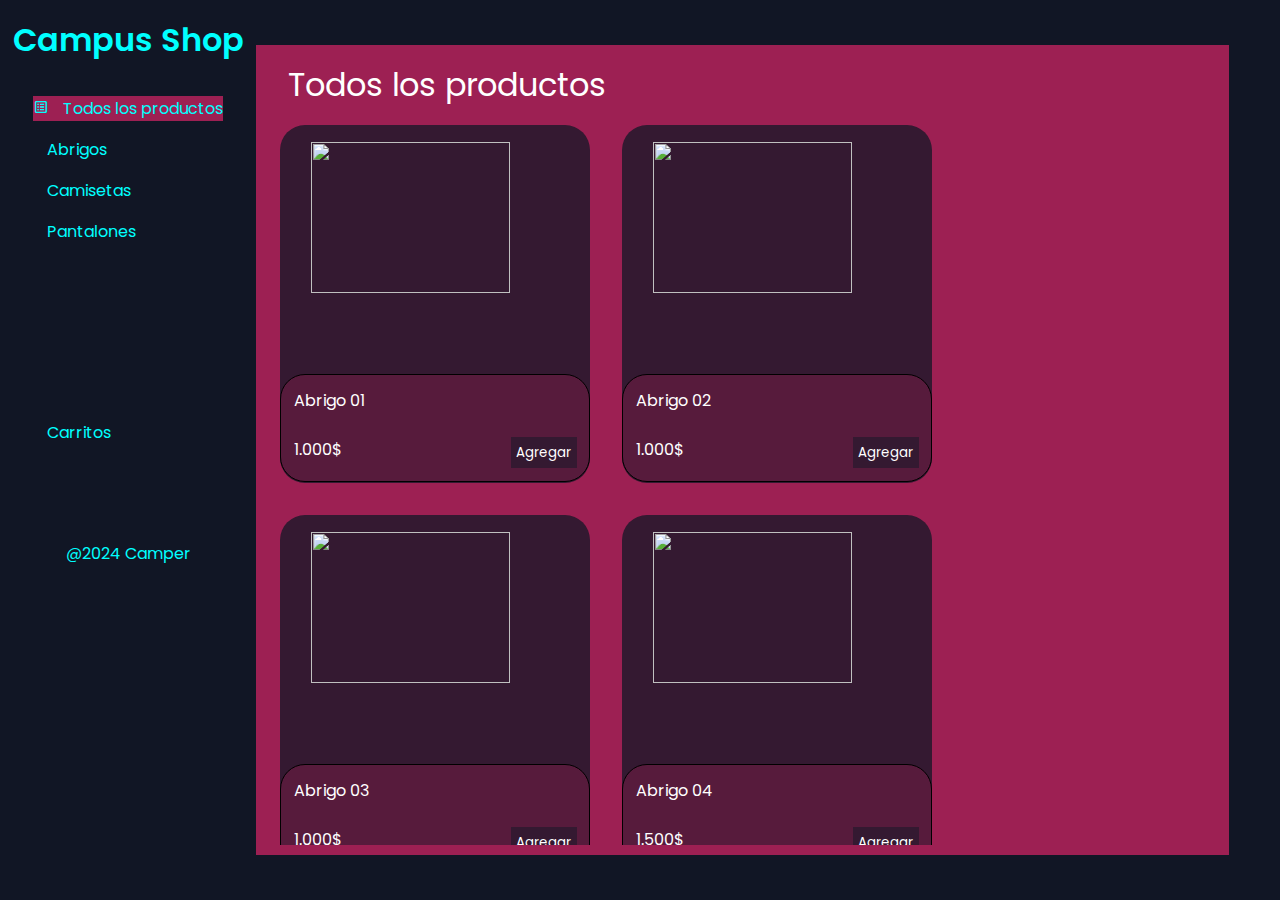
==== commit bcda5f28: "feat: :sparkles: The first 4 HTML files have been implemented." ====
--- a/index.html
+++ b/index.html
@@ -19,7 +19,7 @@
     <nav class="menu">
         <p class="title">Campus Shop</p>
         <ul>
-            <li><a href="#"><i class='bx bx-spreadsheet'></i>Todos los productos</a></li>
+            <li class="all__selector"><a href="#"><i class='bx bx-spreadsheet'></i>Todos los productos</a></li>
             <li><a href="views/abrigos.html"><i class="fa-solid fa-vest-patches"></i>Abrigos</a></li>
             <li><a href="views/camisetas.html"><i class="fa-solid fa-shirt"></i>Camisetas</a></li>
             <li><a href="views/pantalones.html"><i class="fa-solid fa-asterisk"></i>Pantalones</a></li>
@@ -41,9 +41,9 @@
                 </div>
             </div>
             <div class="card">
-                <img src=https://http2.mlstatic.com/D_NQ_NP_2X_787280-MCO51843885132_102022-F.webp alt="">
+                <img src=https://http2.mlstatic.com/D_NQ_NP_2X_904140-MCO51843801912_102022-F.webp alt="">
                 <div class="content__card">
-                    <p>Abrigo 01</p>
+                    <p>Abrigo 02</p>
                     <div class="purchase">
                         <p class="price">1.000$</p>
                         <button>Agregar</button>
@@ -51,9 +51,9 @@
                 </div>
             </div>
             <div class="card">
-                <img src=https://http2.mlstatic.com/D_NQ_NP_2X_787280-MCO51843885132_102022-F.webp alt="">
+                <img src=https://http2.mlstatic.com/D_NQ_NP_2X_930447-MCO71410142210_092023-F.webp alt="">
                 <div class="content__card">
-                    <p>Abrigo 01</p>
+                    <p>Abrigo 03</p>
                     <div class="purchase">
                         <p class="price">1.000$</p>
                         <button>Agregar</button>
@@ -61,9 +61,29 @@
                 </div>
             </div>
             <div class="card">
-                <img src=https://http2.mlstatic.com/D_NQ_NP_2X_787280-MCO51843885132_102022-F.webp alt="">
+                <img src=https://http2.mlstatic.com/D_NQ_NP_2X_712593-MCO41606376126_052020-F.webp alt="">
                 <div class="content__card">
-                    <p>Abrigo 01</p>
+                    <p>Abrigo 04</p>
+                    <div class="purchase">
+                        <p class="price">1.500$</p>
+                        <button>Agregar</button>
+                    </div>
+                </div>
+            </div>
+            <div class="card">
+                <img src=https://http2.mlstatic.com/D_NQ_NP_2X_906094-MCO53976036500_022023-F.webp alt="">
+                <div class="content__card">
+                    <p>Camisa 01</p>
+                    <div class="purchase">
+                        <p class="price">1.800$</p>
+                        <button>Agregar</button>
+                    </div>
+                </div>
+            </div>
+            <div class="card">
+                <img src=https://http2.mlstatic.com/D_NQ_NP_2X_649847-MCO43854241255_102020-F.webp" alt="">
+                <div class="content__card">
+                    <p>Camisa 02</p>
                     <div class="purchase">
                         <p class="price">1.000$</p>
                         <button>Agregar</button>
@@ -71,9 +91,9 @@
                 </div>
             </div>
             <div class="card">
-                <img src=https://http2.mlstatic.com/D_NQ_NP_2X_787280-MCO51843885132_102022-F.webp alt="">
+                <img src=https://http2.mlstatic.com/D_NQ_NP_2X_618657-MCO69523195685_052023-F.webp" alt="">
                 <div class="content__card">
-                    <p>Abrigo 01</p>
+                    <p>Pantalon 01</p>
                     <div class="purchase">
                         <p class="price">1.000$</p>
                         <button>Agregar</button>
@@ -81,9 +101,9 @@
                 </div>
             </div>
             <div class="card">
-                <img src=https://http2.mlstatic.com/D_NQ_NP_2X_787280-MCO51843885132_102022-F.webp alt="">
+                <img src=https://http2.mlstatic.com/D_NQ_NP_2X_947436-MCO69626235546_052023-F.webp alt="">
                 <div class="content__card">
-                    <p>Abrigo 01</p>
+                    <p>Pantalon 02</p>
                     <div class="purchase">
                         <p class="price">1.000$</p>
                         <button>Agregar</button>
@@ -91,9 +111,9 @@
                 </div>
             </div>
             <div class="card">
-                <img src=https://http2.mlstatic.com/D_NQ_NP_2X_787280-MCO51843885132_102022-F.webp alt="">
+                <img src=https://http2.mlstatic.com/D_NQ_NP_2X_758206-MCO70501309390_072023-F.webp alt="">
                 <div class="content__card">
-                    <p>Abrigo 01</p>
+                    <p>Pantalon 03</p>
                     <div class="purchase">
                         <p class="price">1.000$</p>
                         <button>Agregar</button>
@@ -101,29 +121,9 @@
                 </div>
             </div>
             <div class="card">
-                <img src=https://http2.mlstatic.com/D_NQ_NP_2X_787280-MCO51843885132_102022-F.webp alt="">
+                <img src=https://http2.mlstatic.com/D_NQ_NP_2X_795748-MCO70527773883_072023-F.webp alt="">
                 <div class="content__card">
-                    <p>Abrigo 01</p>
-                    <div class="purchase">
-                        <p class="price">1.000$</p>
-                        <button>Agregar</button>
-                    </div>
-                </div>
-            </div>
-            <div class="card">
-                <img src=https://http2.mlstatic.com/D_NQ_NP_2X_787280-MCO51843885132_102022-F.webp alt="">
-                <div class="content__card">
-                    <p>Abrigo 01</p>
-                    <div class="purchase">
-                        <p class="price">1.000$</p>
-                        <button>Agregar</button>
-                    </div>
-                </div>
-            </div>
-            <div class="card">
-                <img src=https://http2.mlstatic.com/D_NQ_NP_2X_787280-MCO51843885132_102022-F.webp alt="">
-                <div class="content__card">
-                    <p>Abrigo 01</p>
+                    <p>Pantalon 04</p>
                     <div class="purchase">
                         <p class="price">1.000$</p>
                         <button>Agregar</button>
--- a/css/style.css
+++ b/css/style.css
@@ -4,18 +4,20 @@
     margin: 0;
     padding: 0;
     box-sizing: border-box;
-    font-family:"Poppins", sans-serif;
+    font-family: "Poppins", sans-serif;
 }
-body{
+
+body {
     display: grid;
     grid-template-columns: 20vw 80vw;
     grid-template-rows: 1fr;
     background: var(--color-primary);
 
 }
+
 /*****MENU*****/
-.menu{
-    padding:1em 0 ;
+.menu {
+    padding: 1em 0;
     width: 100%;
     height: 95vh;
     display: flex;
@@ -23,8 +25,10 @@
     justify-content: flex-start;
     align-items: center;
     gap: 1em;
+    color: var(--color-font);
 
 }
+
 .menu ul {
     padding-top: 1em;
     display: flex;
@@ -32,20 +36,27 @@
     gap: 1em;
     list-style: none;
 }
+
 .menu ul li i {
     margin-right: .9em;
 }
-.menu ul li i,a {
-    color:var(--color-font);
+
+.menu ul li i,
+a {
+    color: var(--color-font);
     text-decoration: none;
     gap: .5em;
 }
+
 .menu .title {
     font-size: 2em;
+    font-weight: 600;
 }
+
 .car {
     margin-top: 10em;
 }
+
 .menu__footer {
     margin-top: 5em;
 }
@@ -55,30 +66,36 @@
     flex-direction: column;
     width: 95%;
     height: 90vh;
-    background:var(--color-quinary);
+    background: var(--color-quinary);
     margin-top: 5vh;
     gap: 1em;
+    color: var(--color-font2);
 
 }
+
 .container .title {
     font-size: 2em;
+    padding-left: 1em;
+    padding-top: .5em;
 }
+
 .container .cards__container {
     /* background: green; */
     display: flex;
-    flex-flow:row wrap ;
+    flex-flow: row wrap;
     overflow-y: scroll;
     align-items: center;
     gap: 2em;
-    height:80vh;
-    width:100%;
+    height: 80vh;
+    width: 100%;
     padding-left: 2.5%;
     padding-right: 2.5%;
     /* padding: 1em 2em; */
 
 }
-.container .cards__container .card{
-    background: blue;
+
+.container .cards__container .card {
+    background: var(--color-secundary);
     width: 310px;
     height: 22.375em;
     display: flex;
@@ -87,22 +104,57 @@
     align-items: center;
     border-radius: 25px;
 }
-.container .cards__container .card img{
+
+.container .cards__container .card img {
     width: 80%;
     height: 65%;
     object-fit: contain;
     margin-top: 5%;
 }
+
 .container .cards__container .card .content__card {
     border: 1px solid black;
     width: 100%;
     height: 30%;
     border-radius: 25px;
     padding: .8em;
+    background: var(--color-ternary);
 }
-.container .cards__container .card .content__card .purchase{
+
+.container .cards__container .card .content__card .purchase {
     display: flex;
     margin-top: 1.5em;
     flex-direction: row;
     justify-content: space-between;
 }
+
+.container .cards__container .card .content__card .purchase button {
+    background: var(--color-secundary);
+    border: none;
+    color: var(--color-font2);
+    padding: .4em;
+}
+
+.container .cards__container .card .content__card .purchase button:hover {
+    color: var(--color-font);
+}
+.all__selector{
+    background:var(--color-quinary);
+    color: var(--color-font2);
+}
+.abrigos__selector{
+    background:var(--color-quinary);
+    color: var(--color-font2);
+}
+.camisas__selector{
+    background:var(--color-quinary);
+    color: var(--color-font2);
+}
+.pantalones__selector{
+    background:var(--color-quinary);
+    color: var(--color-font2);
+}
+.abrigos__selector{
+    background:var(--color-quinary);
+    color: var(--color-font2);
+}
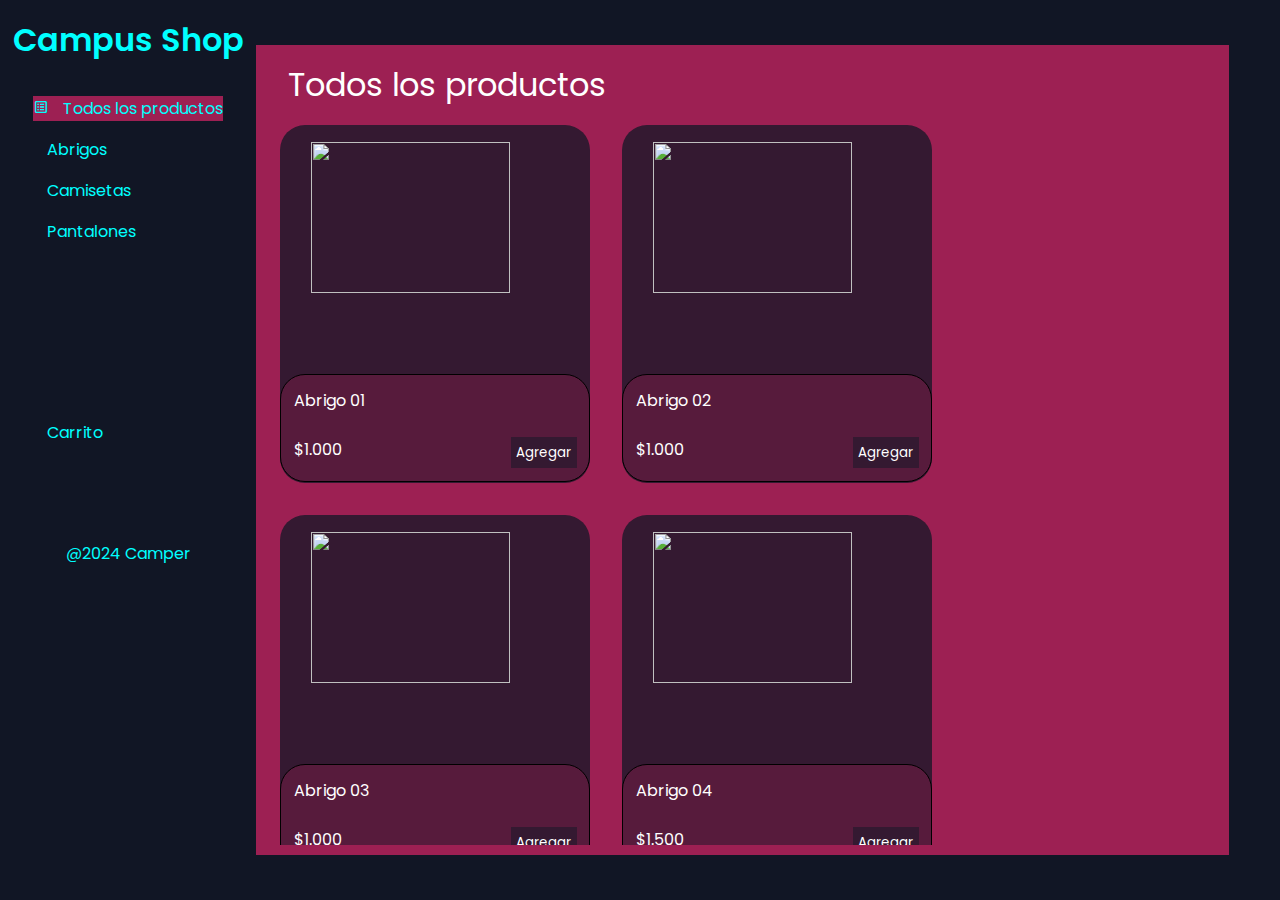
==== commit bea0634a: "feat: :construction: The design of the shopping cart page is being implemented." ====
--- a/index.html
+++ b/index.html
@@ -23,7 +23,7 @@
             <li><a href="views/abrigos.html"><i class="fa-solid fa-vest-patches"></i>Abrigos</a></li>
             <li><a href="views/camisetas.html"><i class="fa-solid fa-shirt"></i>Camisetas</a></li>
             <li><a href="views/pantalones.html"><i class="fa-solid fa-asterisk"></i>Pantalones</a></li>
-            <li class="car"><a href="views/carrito.html"><i class="fa-solid fa-cart-plus"></i>Carritos</a></li>
+            <li class="car"><a href="views/carrito.html"><i class="fa-solid fa-cart-plus"></i>Carrito</a></li>
         </ul>
         <p class="menu__footer">@2024 Camper</p>
     </nav>
@@ -35,7 +35,7 @@
                 <div class="content__card">
                     <p>Abrigo 01</p>
                     <div class="purchase">
-                        <p class="price">1.000$</p>
+                        <p class="price">$1.000</p>
                         <button>Agregar</button>
                     </div>
                 </div>
@@ -45,7 +45,7 @@
                 <div class="content__card">
                     <p>Abrigo 02</p>
                     <div class="purchase">
-                        <p class="price">1.000$</p>
+                        <p class="price">$1.000</p>
                         <button>Agregar</button>
                     </div>
                 </div>
@@ -55,7 +55,7 @@
                 <div class="content__card">
                     <p>Abrigo 03</p>
                     <div class="purchase">
-                        <p class="price">1.000$</p>
+                        <p class="price">$1.000</p>
                         <button>Agregar</button>
                     </div>
                 </div>
@@ -65,7 +65,7 @@
                 <div class="content__card">
                     <p>Abrigo 04</p>
                     <div class="purchase">
-                        <p class="price">1.500$</p>
+                        <p class="price">$1.500</p>
                         <button>Agregar</button>
                     </div>
                 </div>
@@ -75,7 +75,7 @@
                 <div class="content__card">
                     <p>Camisa 01</p>
                     <div class="purchase">
-                        <p class="price">1.800$</p>
+                        <p class="price">$1.800</p>
                         <button>Agregar</button>
                     </div>
                 </div>
@@ -85,7 +85,7 @@
                 <div class="content__card">
                     <p>Camisa 02</p>
                     <div class="purchase">
-                        <p class="price">1.000$</p>
+                        <p class="price">$1.000</p>
                         <button>Agregar</button>
                     </div>
                 </div>
@@ -95,7 +95,7 @@
                 <div class="content__card">
                     <p>Pantalon 01</p>
                     <div class="purchase">
-                        <p class="price">1.000$</p>
+                        <p class="price">$1.000</p>
                         <button>Agregar</button>
                     </div>
                 </div>
@@ -105,7 +105,7 @@
                 <div class="content__card">
                     <p>Pantalon 02</p>
                     <div class="purchase">
-                        <p class="price">1.000$</p>
+                        <p class="price">$1.000</p>
                         <button>Agregar</button>
                     </div>
                 </div>
@@ -115,7 +115,7 @@
                 <div class="content__card">
                     <p>Pantalon 03</p>
                     <div class="purchase">
-                        <p class="price">1.000$</p>
+                        <p class="price">$1.000</p>
                         <button>Agregar</button>
                     </div>
                 </div>
@@ -125,7 +125,7 @@
                 <div class="content__card">
                     <p>Pantalon 04</p>
                     <div class="purchase">
-                        <p class="price">1.000$</p>
+                        <p class="price">$1.000</p>
                         <button>Agregar</button>
                     </div>
                 </div>
--- a/css/style.css
+++ b/css/style.css
@@ -154,7 +154,46 @@
     background:var(--color-quinary);
     color: var(--color-font2);
 }
-.abrigos__selector{
+#carritos__selector{
     background:var(--color-quinary);
     color: var(--color-font2);
 }
+.purchases__container{
+    display: flex;
+    flex-direction: column;
+    overflow-y: scroll;
+    align-items: flex-start;
+    gap: 2em;
+    height: auto;
+    width: 100%;
+    padding-left: 2.5%;
+    padding-right: 2.5%;
+}
+.purchase__card{
+    width: 100%;
+    display: flex;
+    flex-direction: row;
+    justify-content: space-around;
+    align-items: center;
+    border-radius: 15px;
+    background:var(--color-secundary) ;
+}
+.purchase__card .product{
+    width: 12.375em;
+    height: 12.375em;
+}
+.purchase__card .product img {
+    width: 100%;
+    height: 100%;
+    object-fit: contain;
+}
+.purchase__footer {
+    width: 100%;
+    height: auto;
+    display: flex;
+    flex-direction: row;
+    justify-content: space-between;
+    align-items: center;
+    border-radius: 15px;
+    padding: 1em 3em;
+}
